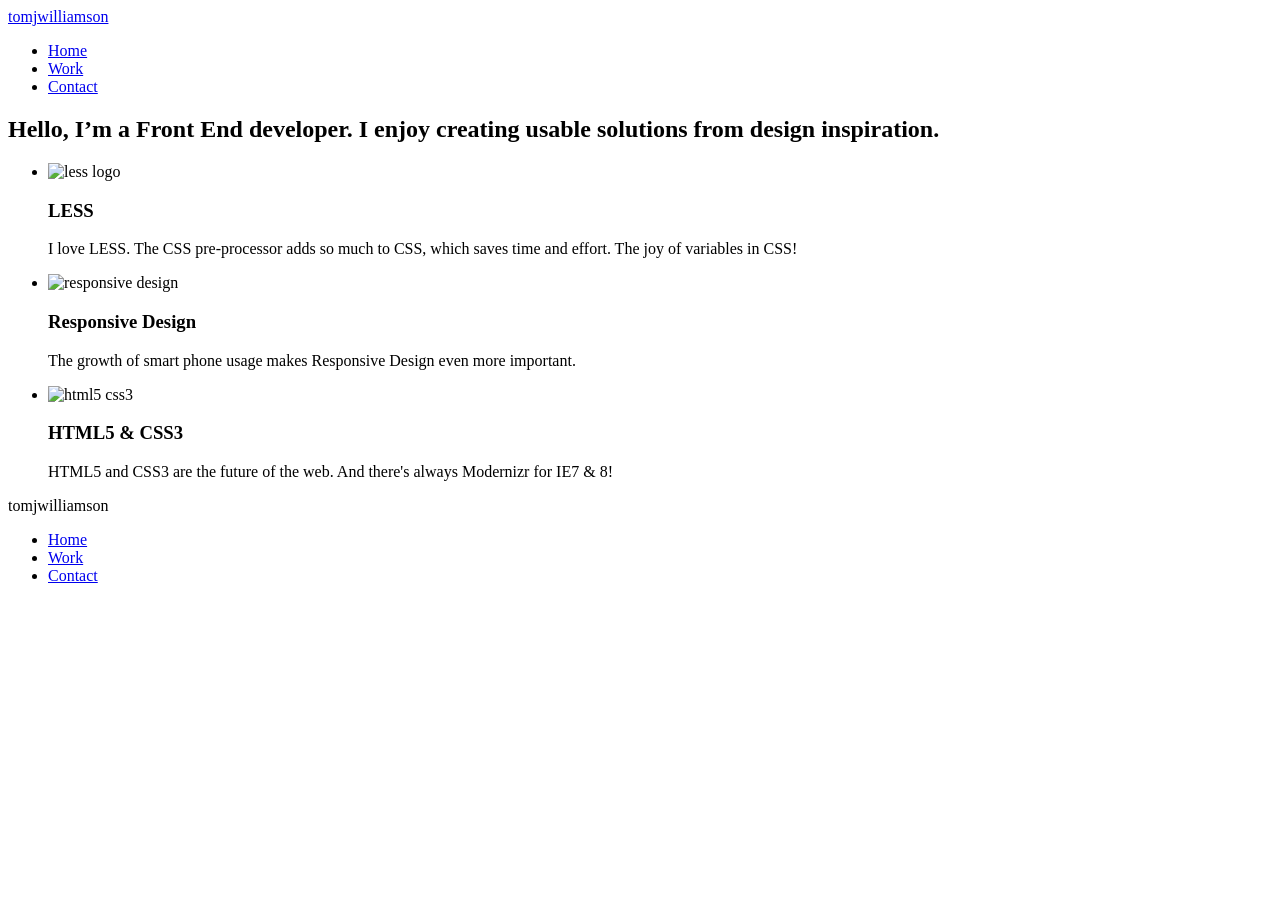
==== index.html @ fc1d7f10 "commiting index.html" ====
<!DOCTYPE HTML>
<html>
<head>
<meta charset="utf-8">
<title>tomjwilliamson - Front End Developer - Home</title>

<meta name="viewport" content="width=device-width, initial-scale=1.0">
<link href='http://fonts.googleapis.com/css?family=Source+Sans+Pro:400,700,400italic,700italic' rel='stylesheet' type='text/css'>

<link rel="stylesheet" href="css/stylesheet.less" type="text/less" />
<script type="text/javascript" src="https://ajax.googleapis.com/ajax/libs/jquery/1.7.1/jquery.min.js"></script>
<script type="text/javascript" src="lib/less-1.3.0.min.js"></script>
<script type="text/javascript" src="lib/bootstrap/js/bootstrap.min.js"></script>
<script type="text/javascript" src="lib/bootstrap/js/bootstrap-collapse.js"></script>
<script type="text/javascript" src="/lib/modernizr.custom.js"></script>

</head>

<body>

	<section class="container-fluid clear indexPageWrapper">
		<div class="row-fluid">
			<div class="span12">				
				<div class="row-fluid">
					<header class="header">				
						<div class="navbar">
							<span class="pull-left logoText"><a href="/">tomjwilliamson</a></span>
							<div class="navbar-innerEdit pull-right">
								<div class="container">
									
									 <!-- .btn-navbar is used as the toggle for collapsed navbar content -->
									<!--<a class="btn btn-navbar" data-toggle="collapse" data-target=".nav-collapse">
									<span class="icon-bar"></span>
									<span class="icon-bar"></span>
									<span class="icon-bar"></span>
									</a>
									
									<div class="nav-collapse">-->
										<ul class="navEdit">
											<li><a href="/">Home</a></li>
											<li class="active"><a href="/work.html">Work</a></li>
											<li><a href="/contact.html">Contact</a></li>
										</ul>
									<!--</div>-->
								</div>
							</div>
						</div>
					</header>
					
					<div class="hero-unit">
						<h1>Hello, I’m a Front End developer. I enjoy creating usable solutions from design inspiration.</h1>
					</div>
					
					<ul class="thumbnails">
						<li class="span4">
							<div class="thumbnail">
								<img src="images/less.png" alt="less logo" />
								<h3>LESS</h3>
								<p>I love LESS. The CSS pre-processor adds so much to CSS, which saves time and effort. The joy of variables in CSS!</p>
							</div>
						</li>
						<li class="span4">
							<div class="thumbnail">
								<img src="images/responsive-web-design.png" alt="responsive design" />
								<h3>Responsive Design</h3>
								<p>The growth of smart phone usage makes Responsive Design even more important.</p>
							</div>
						</li>
						<li class="span4">
							<div class="thumbnail">
								<img src="images/html5Css3.png" alt="html5 css3" />
								<h3>HTML5 & CSS3</h3>
								<p>HTML5 and CSS3 are the future of the web. And there's always Modernizr for IE7 & 8!</p>
							</div>
						</li>
						
					</ul>
					
					
				</div>
			</div>
		</div>
	</section>
	<footer class="clear footer">
		<div class="container-fluid">
			<div class="row-fluid">
				<div class="span3">
					<span>tomjwilliamson</span>
				</div>
				<div class="span9">
					<ul class="nav pull-right">
						<li class="active"><a href="/">Home</a></li>
						<li><a href="/work.html">Work</a></li>
						<li><a href="/contact.html">Contact</a></li>
					</ul>
				</div>
			</div>
		</div>
	</footer>



</body>
</html>
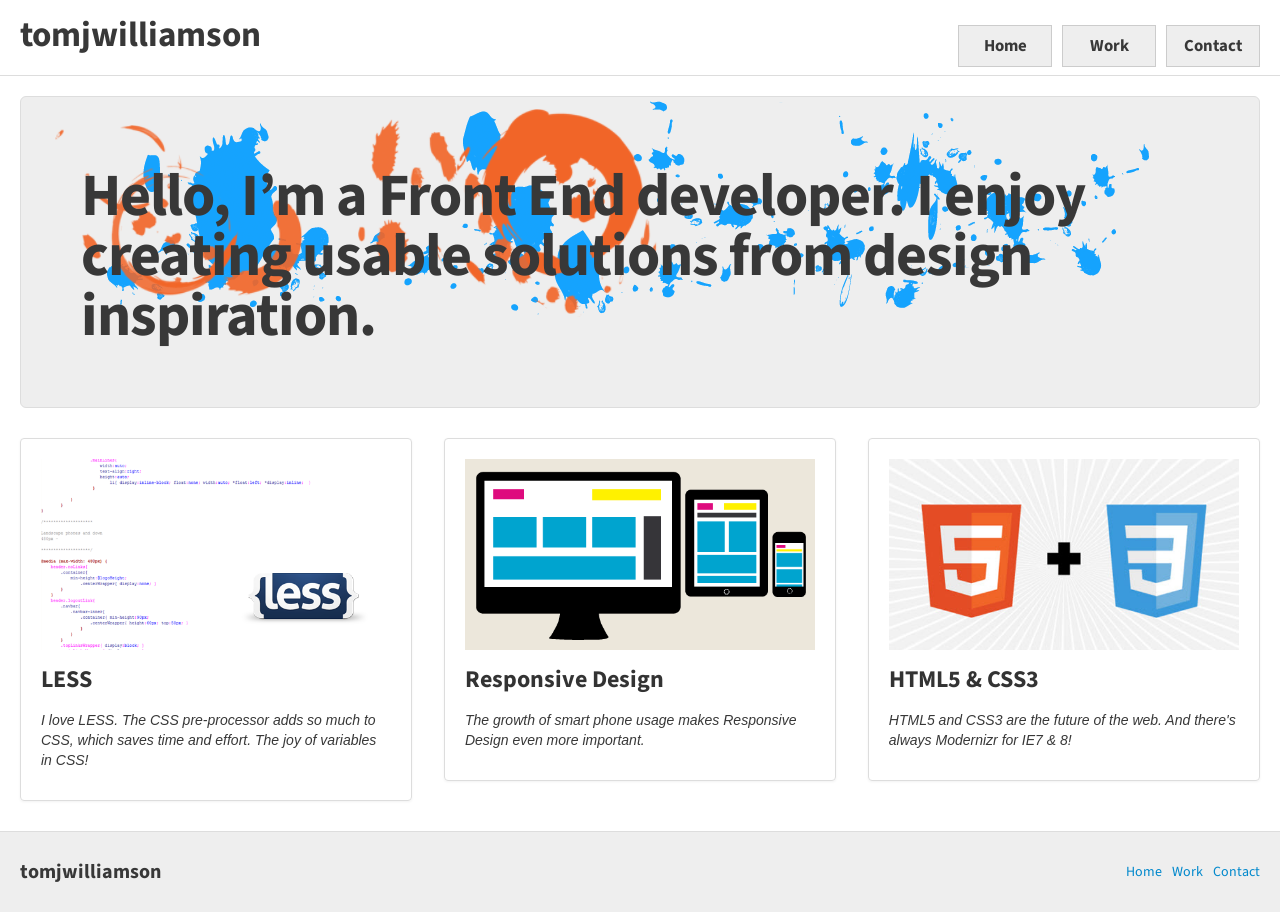
==== commit 3307f909: "updating site with content, js, examples, etc..." ====
--- a/index.html
+++ b/index.html
@@ -7,7 +7,7 @@
 <meta name="viewport" content="width=device-width, initial-scale=1.0">
 <link href='http://fonts.googleapis.com/css?family=Source+Sans+Pro:400,700,400italic,700italic' rel='stylesheet' type='text/css'>
 
-<link rel="stylesheet" href="css/stylesheet.less" type="text/less" />
+<link rel="stylesheet" href="css/stylesheet.css" type="text/css" />
 <script type="text/javascript" src="https://ajax.googleapis.com/ajax/libs/jquery/1.7.1/jquery.min.js"></script>
 <script type="text/javascript" src="lib/less-1.3.0.min.js"></script>
 <script type="text/javascript" src="lib/bootstrap/js/bootstrap.min.js"></script>
--- a/css/stylesheet.css
+++ b/css/stylesheet.css
@@ -0,0 +1,1105 @@
+article,aside,details,figcaption,figure,footer,header,hgroup,nav,section{display:block;}
+audio,canvas,video{display:inline-block;*display:inline;*zoom:1;}
+audio:not([controls]){display:none;}
+html{font-size:100%;-webkit-text-size-adjust:100%;-ms-text-size-adjust:100%;}
+a:focus{outline:thin dotted #333;outline:5px auto -webkit-focus-ring-color;outline-offset:-2px;}
+a:hover,a:active{outline:0;}
+sub,sup{position:relative;font-size:75%;line-height:0;vertical-align:baseline;}
+sup{top:-0.5em;}
+sub{bottom:-0.25em;}
+img{max-width:100%;height:auto;vertical-align:middle;border:0;-ms-interpolation-mode:bicubic;}
+#map_canvas img{max-width:none;}
+button,input,select,textarea{margin:0;font-size:100%;vertical-align:middle;}
+button,input{*overflow:visible;line-height:normal;}
+button::-moz-focus-inner,input::-moz-focus-inner{padding:0;border:0;}
+button,input[type="button"],input[type="reset"],input[type="submit"]{cursor:pointer;-webkit-appearance:button;}
+input[type="search"]{-webkit-box-sizing:content-box;-moz-box-sizing:content-box;box-sizing:content-box;-webkit-appearance:textfield;}
+input[type="search"]::-webkit-search-decoration,input[type="search"]::-webkit-search-cancel-button{-webkit-appearance:none;}
+textarea{overflow:auto;vertical-align:top;}
+.clearfix{*zoom:1;}.clearfix:before,.clearfix:after{display:table;content:"";line-height:0;}
+.clearfix:after{clear:both;}
+.hide-text{font:0/0 a;color:transparent;text-shadow:none;background-color:transparent;border:0;}
+.input-block-level{display:block;width:100%;min-height:30px;-webkit-box-sizing:border-box;-moz-box-sizing:border-box;box-sizing:border-box;}
+body{margin:0;font-family:"Helvetica Neue",Helvetica,Arial,sans-serif;font-size:14px;line-height:20px;color:#333333;background-color:#ffffff;}
+a{color:#0088cc;text-decoration:none;}
+a:hover{color:#005580;text-decoration:underline;}
+.img-rounded{-webkit-border-radius:6px;-moz-border-radius:6px;border-radius:6px;}
+.img-polaroid{padding:4px;background-color:#fff;border:1px solid #ccc;border:1px solid rgba(0, 0, 0, 0.2);-webkit-box-shadow:0 1px 3px rgba(0, 0, 0, 0.1);-moz-box-shadow:0 1px 3px rgba(0, 0, 0, 0.1);box-shadow:0 1px 3px rgba(0, 0, 0, 0.1);}
+.img-circle{-webkit-border-radius:500px;-moz-border-radius:500px;border-radius:500px;}
+.row{margin-left:-20px;*zoom:1;}.row:before,.row:after{display:table;content:"";line-height:0;}
+.row:after{clear:both;}
+.row:before,.row:after{display:table;content:"";line-height:0;}
+.row:after{clear:both;}
+[class*="span"]{float:left;margin-left:20px;}
+.container,.navbar-static-top .container,.navbar-fixed-top .container,.navbar-fixed-bottom .container{width:940px;}
+.span12{width:940px;}
+.span11{width:860px;}
+.span10{width:780px;}
+.span9{width:700px;}
+.span8{width:620px;}
+.span7{width:540px;}
+.span6{width:460px;}
+.span5{width:380px;}
+.span4{width:300px;}
+.span3{width:220px;}
+.span2{width:140px;}
+.span1{width:60px;}
+.offset12{margin-left:980px;}
+.offset11{margin-left:900px;}
+.offset10{margin-left:820px;}
+.offset9{margin-left:740px;}
+.offset8{margin-left:660px;}
+.offset7{margin-left:580px;}
+.offset6{margin-left:500px;}
+.offset5{margin-left:420px;}
+.offset4{margin-left:340px;}
+.offset3{margin-left:260px;}
+.offset2{margin-left:180px;}
+.offset1{margin-left:100px;}
+.row{margin-left:-20px;*zoom:1;}.row:before,.row:after{display:table;content:"";line-height:0;}
+.row:after{clear:both;}
+.row:before,.row:after{display:table;content:"";line-height:0;}
+.row:after{clear:both;}
+[class*="span"]{float:left;margin-left:20px;}
+.container,.navbar-static-top .container,.navbar-fixed-top .container,.navbar-fixed-bottom .container{width:940px;}
+.span12{width:940px;}
+.span11{width:860px;}
+.span10{width:780px;}
+.span9{width:700px;}
+.span8{width:620px;}
+.span7{width:540px;}
+.span6{width:460px;}
+.span5{width:380px;}
+.span4{width:300px;}
+.span3{width:220px;}
+.span2{width:140px;}
+.span1{width:60px;}
+.offset12{margin-left:980px;}
+.offset11{margin-left:900px;}
+.offset10{margin-left:820px;}
+.offset9{margin-left:740px;}
+.offset8{margin-left:660px;}
+.offset7{margin-left:580px;}
+.offset6{margin-left:500px;}
+.offset5{margin-left:420px;}
+.offset4{margin-left:340px;}
+.offset3{margin-left:260px;}
+.offset2{margin-left:180px;}
+.offset1{margin-left:100px;}
+.row-fluid{width:100%;*zoom:1;}.row-fluid:before,.row-fluid:after{display:table;content:"";line-height:0;}
+.row-fluid:after{clear:both;}
+.row-fluid:before,.row-fluid:after{display:table;content:"";line-height:0;}
+.row-fluid:after{clear:both;}
+.row-fluid [class*="span"]{display:block;width:100%;min-height:30px;-webkit-box-sizing:border-box;-moz-box-sizing:border-box;box-sizing:border-box;float:left;margin-left:2.127659574468085%;*margin-left:2.074468085106383%;}
+.row-fluid [class*="span"]:first-child{margin-left:0;}
+.row-fluid .span12{width:100%;*width:99.94680851063829%;}
+.row-fluid .span11{width:91.48936170212765%;*width:91.43617021276594%;}
+.row-fluid .span10{width:82.97872340425532%;*width:82.92553191489361%;}
+.row-fluid .span9{width:74.46808510638297%;*width:74.41489361702126%;}
+.row-fluid .span8{width:65.95744680851064%;*width:65.90425531914893%;}
+.row-fluid .span7{width:57.44680851063829%;*width:57.39361702127659%;}
+.row-fluid .span6{width:48.93617021276595%;*width:48.88297872340425%;}
+.row-fluid .span5{width:40.42553191489362%;*width:40.37234042553192%;}
+.row-fluid .span4{width:31.914893617021278%;*width:31.861702127659576%;}
+.row-fluid .span3{width:23.404255319148934%;*width:23.351063829787233%;}
+.row-fluid .span2{width:14.893617021276595%;*width:14.840425531914894%;}
+.row-fluid .span1{width:6.382978723404255%;*width:6.329787234042553%;}
+.row-fluid .offset12{margin-left:104.25531914893617%;*margin-left:104.14893617021275%;}
+.row-fluid .offset12:first-child{margin-left:102.12765957446808%;*margin-left:102.02127659574467%;}
+.row-fluid .offset11{margin-left:95.74468085106382%;*margin-left:95.6382978723404%;}
+.row-fluid .offset11:first-child{margin-left:93.61702127659574%;*margin-left:93.51063829787232%;}
+.row-fluid .offset10{margin-left:87.23404255319149%;*margin-left:87.12765957446807%;}
+.row-fluid .offset10:first-child{margin-left:85.1063829787234%;*margin-left:84.99999999999999%;}
+.row-fluid .offset9{margin-left:78.72340425531914%;*margin-left:78.61702127659572%;}
+.row-fluid .offset9:first-child{margin-left:76.59574468085106%;*margin-left:76.48936170212764%;}
+.row-fluid .offset8{margin-left:70.2127659574468%;*margin-left:70.10638297872339%;}
+.row-fluid .offset8:first-child{margin-left:68.08510638297872%;*margin-left:67.9787234042553%;}
+.row-fluid .offset7{margin-left:61.70212765957446%;*margin-left:61.59574468085106%;}
+.row-fluid .offset7:first-child{margin-left:59.574468085106375%;*margin-left:59.46808510638297%;}
+.row-fluid .offset6{margin-left:53.191489361702125%;*margin-left:53.085106382978715%;}
+.row-fluid .offset6:first-child{margin-left:51.063829787234035%;*margin-left:50.95744680851063%;}
+.row-fluid .offset5{margin-left:44.68085106382979%;*margin-left:44.57446808510638%;}
+.row-fluid .offset5:first-child{margin-left:42.5531914893617%;*margin-left:42.4468085106383%;}
+.row-fluid .offset4{margin-left:36.170212765957444%;*margin-left:36.06382978723405%;}
+.row-fluid .offset4:first-child{margin-left:34.04255319148936%;*margin-left:33.93617021276596%;}
+.row-fluid .offset3{margin-left:27.659574468085104%;*margin-left:27.5531914893617%;}
+.row-fluid .offset3:first-child{margin-left:25.53191489361702%;*margin-left:25.425531914893618%;}
+.row-fluid .offset2{margin-left:19.148936170212764%;*margin-left:19.04255319148936%;}
+.row-fluid .offset2:first-child{margin-left:17.02127659574468%;*margin-left:16.914893617021278%;}
+.row-fluid .offset1{margin-left:10.638297872340425%;*margin-left:10.53191489361702%;}
+.row-fluid .offset1:first-child{margin-left:8.51063829787234%;*margin-left:8.404255319148938%;}
+.row-fluid{width:100%;*zoom:1;}.row-fluid:before,.row-fluid:after{display:table;content:"";line-height:0;}
+.row-fluid:after{clear:both;}
+.row-fluid:before,.row-fluid:after{display:table;content:"";line-height:0;}
+.row-fluid:after{clear:both;}
+.row-fluid [class*="span"]{display:block;width:100%;min-height:30px;-webkit-box-sizing:border-box;-moz-box-sizing:border-box;box-sizing:border-box;float:left;margin-left:2.127659574468085%;*margin-left:2.074468085106383%;}
+.row-fluid [class*="span"]:first-child{margin-left:0;}
+.row-fluid .span12{width:100%;*width:99.94680851063829%;}
+.row-fluid .span11{width:91.48936170212765%;*width:91.43617021276594%;}
+.row-fluid .span10{width:82.97872340425532%;*width:82.92553191489361%;}
+.row-fluid .span9{width:74.46808510638297%;*width:74.41489361702126%;}
+.row-fluid .span8{width:65.95744680851064%;*width:65.90425531914893%;}
+.row-fluid .span7{width:57.44680851063829%;*width:57.39361702127659%;}
+.row-fluid .span6{width:48.93617021276595%;*width:48.88297872340425%;}
+.row-fluid .span5{width:40.42553191489362%;*width:40.37234042553192%;}
+.row-fluid .span4{width:31.914893617021278%;*width:31.861702127659576%;}
+.row-fluid .span3{width:23.404255319148934%;*width:23.351063829787233%;}
+.row-fluid .span2{width:14.893617021276595%;*width:14.840425531914894%;}
+.row-fluid .span1{width:6.382978723404255%;*width:6.329787234042553%;}
+.row-fluid .offset12{margin-left:104.25531914893617%;*margin-left:104.14893617021275%;}
+.row-fluid .offset12:first-child{margin-left:102.12765957446808%;*margin-left:102.02127659574467%;}
+.row-fluid .offset11{margin-left:95.74468085106382%;*margin-left:95.6382978723404%;}
+.row-fluid .offset11:first-child{margin-left:93.61702127659574%;*margin-left:93.51063829787232%;}
+.row-fluid .offset10{margin-left:87.23404255319149%;*margin-left:87.12765957446807%;}
+.row-fluid .offset10:first-child{margin-left:85.1063829787234%;*margin-left:84.99999999999999%;}
+.row-fluid .offset9{margin-left:78.72340425531914%;*margin-left:78.61702127659572%;}
+.row-fluid .offset9:first-child{margin-left:76.59574468085106%;*margin-left:76.48936170212764%;}
+.row-fluid .offset8{margin-left:70.2127659574468%;*margin-left:70.10638297872339%;}
+.row-fluid .offset8:first-child{margin-left:68.08510638297872%;*margin-left:67.9787234042553%;}
+.row-fluid .offset7{margin-left:61.70212765957446%;*margin-left:61.59574468085106%;}
+.row-fluid .offset7:first-child{margin-left:59.574468085106375%;*margin-left:59.46808510638297%;}
+.row-fluid .offset6{margin-left:53.191489361702125%;*margin-left:53.085106382978715%;}
+.row-fluid .offset6:first-child{margin-left:51.063829787234035%;*margin-left:50.95744680851063%;}
+.row-fluid .offset5{margin-left:44.68085106382979%;*margin-left:44.57446808510638%;}
+.row-fluid .offset5:first-child{margin-left:42.5531914893617%;*margin-left:42.4468085106383%;}
+.row-fluid .offset4{margin-left:36.170212765957444%;*margin-left:36.06382978723405%;}
+.row-fluid .offset4:first-child{margin-left:34.04255319148936%;*margin-left:33.93617021276596%;}
+.row-fluid .offset3{margin-left:27.659574468085104%;*margin-left:27.5531914893617%;}
+.row-fluid .offset3:first-child{margin-left:25.53191489361702%;*margin-left:25.425531914893618%;}
+.row-fluid .offset2{margin-left:19.148936170212764%;*margin-left:19.04255319148936%;}
+.row-fluid .offset2:first-child{margin-left:17.02127659574468%;*margin-left:16.914893617021278%;}
+.row-fluid .offset1{margin-left:10.638297872340425%;*margin-left:10.53191489361702%;}
+.row-fluid .offset1:first-child{margin-left:8.51063829787234%;*margin-left:8.404255319148938%;}
+[class*="span"].hide,.row-fluid [class*="span"].hide{display:none;}
+[class*="span"].pull-right,.row-fluid [class*="span"].pull-right{float:right;}
+.container{margin-right:auto;margin-left:auto;*zoom:1;}.container:before,.container:after{display:table;content:"";line-height:0;}
+.container:after{clear:both;}
+.container:before,.container:after{display:table;content:"";line-height:0;}
+.container:after{clear:both;}
+.container:before,.container:after{display:table;content:"";line-height:0;}
+.container:after{clear:both;}
+.container:before,.container:after{display:table;content:"";line-height:0;}
+.container:after{clear:both;}
+.container-fluid{padding-right:20px;padding-left:20px;*zoom:1;}.container-fluid:before,.container-fluid:after{display:table;content:"";line-height:0;}
+.container-fluid:after{clear:both;}
+.container-fluid:before,.container-fluid:after{display:table;content:"";line-height:0;}
+.container-fluid:after{clear:both;}
+p{margin:0 0 10px;}
+.lead{margin-bottom:20px;font-size:20px;font-weight:200;line-height:30px;}
+small{font-size:85%;}
+strong{font-weight:bold;}
+em{font-style:italic;}
+cite{font-style:normal;}
+.muted{color:#999999;}
+h1,h2,h3,h4,h5,h6{margin:10px 0;font-family:inherit;font-weight:bold;line-height:1;color:inherit;text-rendering:optimizelegibility;}h1 small,h2 small,h3 small,h4 small,h5 small,h6 small{font-weight:normal;line-height:1;color:#999999;}
+h1{font-size:36px;line-height:40px;}
+h2{font-size:30px;line-height:40px;}
+h3{font-size:24px;line-height:40px;}
+h4{font-size:18px;line-height:20px;}
+h5{font-size:14px;line-height:20px;}
+h6{font-size:12px;line-height:20px;}
+h1 small{font-size:24px;}
+h2 small{font-size:18px;}
+h3 small{font-size:14px;}
+h4 small{font-size:14px;}
+.page-header{padding-bottom:9px;margin:20px 0 30px;border-bottom:1px solid #eeeeee;}
+ul,ol{padding:0;margin:0 0 10px 25px;}
+ul ul,ul ol,ol ol,ol ul{margin-bottom:0;}
+li{line-height:20px;}
+ul.unstyled,ol.unstyled{margin-left:0;list-style:none;}
+dl{margin-bottom:20px;}
+dt,dd{line-height:20px;}
+dt{font-weight:bold;}
+dd{margin-left:10px;}
+.dl-horizontal dt{float:left;width:120px;clear:left;text-align:right;overflow:hidden;text-overflow:ellipsis;white-space:nowrap;}
+.dl-horizontal dd{margin-left:130px;}
+hr{margin:20px 0;border:0;border-top:1px solid #eeeeee;border-bottom:1px solid #ffffff;}
+abbr[title]{cursor:help;border-bottom:1px dotted #999999;}
+abbr.initialism{font-size:90%;text-transform:uppercase;}
+blockquote{padding:0 0 0 15px;margin:0 0 20px;border-left:5px solid #eeeeee;}blockquote p{margin-bottom:0;font-size:16px;font-weight:300;line-height:25px;}
+blockquote small{display:block;line-height:20px;color:#999999;}blockquote small:before{content:'\2014 \00A0';}
+blockquote.pull-right{float:right;padding-right:15px;padding-left:0;border-right:5px solid #eeeeee;border-left:0;}blockquote.pull-right p,blockquote.pull-right small{text-align:right;}
+blockquote.pull-right small:before{content:'';}
+blockquote.pull-right small:after{content:'\00A0 \2014';}
+q:before,q:after,blockquote:before,blockquote:after{content:"";}
+address{display:block;margin-bottom:20px;font-style:normal;line-height:20px;}
+code,pre{padding:0 3px 2px;font-family:Monaco,Menlo,Consolas,"Courier New",monospace;font-size:12px;color:#333333;-webkit-border-radius:3px;-moz-border-radius:3px;border-radius:3px;}
+code{padding:2px 4px;color:#d14;background-color:#f7f7f9;border:1px solid #e1e1e8;}
+pre{display:block;padding:9.5px;margin:0 0 10px;font-size:13px;line-height:20px;word-break:break-all;word-wrap:break-word;white-space:pre;white-space:pre-wrap;background-color:#f5f5f5;border:1px solid #ccc;border:1px solid rgba(0, 0, 0, 0.15);-webkit-border-radius:4px;-moz-border-radius:4px;border-radius:4px;}pre.prettyprint{margin-bottom:20px;}
+pre code{padding:0;color:inherit;background-color:transparent;border:0;}
+.pre-scrollable{max-height:340px;overflow-y:scroll;}
+form{margin:0 0 20px;}
+fieldset{padding:0;margin:0;border:0;}
+legend{display:block;width:100%;padding:0;margin-bottom:20px;font-size:21px;line-height:40px;color:#333333;border:0;border-bottom:1px solid #e5e5e5;}legend small{font-size:15px;color:#999999;}
+label,input,button,select,textarea{font-size:14px;font-weight:normal;line-height:20px;}
+input,button,select,textarea{font-family:"Helvetica Neue",Helvetica,Arial,sans-serif;}
+label{display:block;margin-bottom:5px;}
+select,textarea,input[type="text"],input[type="password"],input[type="datetime"],input[type="datetime-local"],input[type="date"],input[type="month"],input[type="time"],input[type="week"],input[type="number"],input[type="email"],input[type="url"],input[type="search"],input[type="tel"],input[type="color"],.uneditable-input{display:inline-block;height:20px;padding:4px 6px;margin-bottom:9px;font-size:14px;line-height:20px;color:#555555;-webkit-border-radius:3px;-moz-border-radius:3px;border-radius:3px;}
+input,textarea{width:210px;}
+textarea{height:auto;}
+textarea,input[type="text"],input[type="password"],input[type="datetime"],input[type="datetime-local"],input[type="date"],input[type="month"],input[type="time"],input[type="week"],input[type="number"],input[type="email"],input[type="url"],input[type="search"],input[type="tel"],input[type="color"],.uneditable-input{background-color:#ffffff;border:1px solid #cccccc;-webkit-box-shadow:inset 0 1px 1px rgba(0, 0, 0, 0.075);-moz-box-shadow:inset 0 1px 1px rgba(0, 0, 0, 0.075);box-shadow:inset 0 1px 1px rgba(0, 0, 0, 0.075);-webkit-transition:border linear .2s, box-shadow linear .2s;-moz-transition:border linear .2s, box-shadow linear .2s;-o-transition:border linear .2s, box-shadow linear .2s;transition:border linear .2s, box-shadow linear .2s;}textarea:focus,input[type="text"]:focus,input[type="password"]:focus,input[type="datetime"]:focus,input[type="datetime-local"]:focus,input[type="date"]:focus,input[type="month"]:focus,input[type="time"]:focus,input[type="week"]:focus,input[type="number"]:focus,input[type="email"]:focus,input[type="url"]:focus,input[type="search"]:focus,input[type="tel"]:focus,input[type="color"]:focus,.uneditable-input:focus{border-color:rgba(82, 168, 236, 0.8);outline:0;outline:thin dotted \9;-webkit-box-shadow:inset 0 1px 1px rgba(0,0,0,.075), 0 0 8px rgba(82,168,236,.6);-moz-box-shadow:inset 0 1px 1px rgba(0,0,0,.075), 0 0 8px rgba(82,168,236,.6);box-shadow:inset 0 1px 1px rgba(0,0,0,.075), 0 0 8px rgba(82,168,236,.6);}
+input[type="radio"],input[type="checkbox"]{margin:4px 0 0;*margin-top:0;margin-top:1px \9;line-height:normal;cursor:pointer;}
+input[type="file"],input[type="image"],input[type="submit"],input[type="reset"],input[type="button"],input[type="radio"],input[type="checkbox"]{width:auto;}
+select,input[type="file"]{height:30px;*margin-top:4px;line-height:30px;}
+select{width:220px;border:1px solid #bbb;background-color:#ffffff;}
+select[multiple],select[size]{height:auto;}
+select:focus,input[type="file"]:focus,input[type="radio"]:focus,input[type="checkbox"]:focus{outline:thin dotted #333;outline:5px auto -webkit-focus-ring-color;outline-offset:-2px;}
+.uneditable-input,.uneditable-textarea{color:#999999;background-color:#fcfcfc;border-color:#cccccc;-webkit-box-shadow:inset 0 1px 2px rgba(0, 0, 0, 0.025);-moz-box-shadow:inset 0 1px 2px rgba(0, 0, 0, 0.025);box-shadow:inset 0 1px 2px rgba(0, 0, 0, 0.025);cursor:not-allowed;}
+.uneditable-input{overflow:hidden;white-space:nowrap;}
+.uneditable-textarea{width:auto;height:auto;}
+input:-moz-placeholder,textarea:-moz-placeholder{color:#999999;}
+input:-ms-input-placeholder,textarea:-ms-input-placeholder{color:#999999;}
+input::-webkit-input-placeholder,textarea::-webkit-input-placeholder{color:#999999;}
+input:-moz-placeholder,textarea:-moz-placeholder{color:#999999;}
+input:-ms-input-placeholder,textarea:-ms-input-placeholder{color:#999999;}
+input::-webkit-input-placeholder,textarea::-webkit-input-placeholder{color:#999999;}
+.radio,.checkbox{min-height:18px;padding-left:18px;}
+.radio input[type="radio"],.checkbox input[type="checkbox"]{float:left;margin-left:-18px;}
+.controls>.radio:first-child,.controls>.checkbox:first-child{padding-top:5px;}
+.radio.inline,.checkbox.inline{display:inline-block;padding-top:5px;margin-bottom:0;vertical-align:middle;}
+.radio.inline+.radio.inline,.checkbox.inline+.checkbox.inline{margin-left:10px;}
+.input-mini{width:60px;}
+.input-small{width:90px;}
+.input-medium{width:150px;}
+.input-large{width:210px;}
+.input-xlarge{width:270px;}
+.input-xxlarge{width:530px;}
+input[class*="span"],select[class*="span"],textarea[class*="span"],.uneditable-input[class*="span"],.row-fluid input[class*="span"],.row-fluid select[class*="span"],.row-fluid textarea[class*="span"],.row-fluid .uneditable-input[class*="span"]{float:none;margin-left:0;}
+.input-append input[class*="span"],.input-append .uneditable-input[class*="span"],.input-prepend input[class*="span"],.input-prepend .uneditable-input[class*="span"],.row-fluid input[class*="span"],.row-fluid select[class*="span"],.row-fluid textarea[class*="span"],.row-fluid .uneditable-input[class*="span"],.row-fluid .input-prepend [class*="span"],.row-fluid .input-append [class*="span"]{display:inline-block;}
+input,textarea,.uneditable-input{margin-left:0;}
+.controls-row [class*="span"]+[class*="span"]{margin-left:20px;}
+input.span12, textarea.span12, .uneditable-input.span12{width:926px;}
+input.span11, textarea.span11, .uneditable-input.span11{width:846px;}
+input.span10, textarea.span10, .uneditable-input.span10{width:766px;}
+input.span9, textarea.span9, .uneditable-input.span9{width:686px;}
+input.span8, textarea.span8, .uneditable-input.span8{width:606px;}
+input.span7, textarea.span7, .uneditable-input.span7{width:526px;}
+input.span6, textarea.span6, .uneditable-input.span6{width:446px;}
+input.span5, textarea.span5, .uneditable-input.span5{width:366px;}
+input.span4, textarea.span4, .uneditable-input.span4{width:286px;}
+input.span3, textarea.span3, .uneditable-input.span3{width:206px;}
+input.span2, textarea.span2, .uneditable-input.span2{width:126px;}
+input.span1, textarea.span1, .uneditable-input.span1{width:46px;}
+input,textarea,.uneditable-input{margin-left:0;}
+.controls-row [class*="span"]+[class*="span"]{margin-left:20px;}
+input.span12, textarea.span12, .uneditable-input.span12{width:926px;}
+input.span11, textarea.span11, .uneditable-input.span11{width:846px;}
+input.span10, textarea.span10, .uneditable-input.span10{width:766px;}
+input.span9, textarea.span9, .uneditable-input.span9{width:686px;}
+input.span8, textarea.span8, .uneditable-input.span8{width:606px;}
+input.span7, textarea.span7, .uneditable-input.span7{width:526px;}
+input.span6, textarea.span6, .uneditable-input.span6{width:446px;}
+input.span5, textarea.span5, .uneditable-input.span5{width:366px;}
+input.span4, textarea.span4, .uneditable-input.span4{width:286px;}
+input.span3, textarea.span3, .uneditable-input.span3{width:206px;}
+input.span2, textarea.span2, .uneditable-input.span2{width:126px;}
+input.span1, textarea.span1, .uneditable-input.span1{width:46px;}
+.controls-row{*zoom:1;}.controls-row:before,.controls-row:after{display:table;content:"";line-height:0;}
+.controls-row:after{clear:both;}
+.controls-row:before,.controls-row:after{display:table;content:"";line-height:0;}
+.controls-row:after{clear:both;}
+.controls-row [class*="span"]{float:left;}
+input[disabled],select[disabled],textarea[disabled],input[readonly],select[readonly],textarea[readonly]{cursor:not-allowed;background-color:#eeeeee;}
+input[type="radio"][disabled],input[type="checkbox"][disabled],input[type="radio"][readonly],input[type="checkbox"][readonly]{background-color:transparent;}
+.control-group.warning>label,.control-group.warning .help-block,.control-group.warning .help-inline{color:#c09853;}
+.control-group.warning .checkbox,.control-group.warning .radio,.control-group.warning input,.control-group.warning select,.control-group.warning textarea{color:#c09853;border-color:#c09853;-webkit-box-shadow:inset 0 1px 1px rgba(0, 0, 0, 0.075);-moz-box-shadow:inset 0 1px 1px rgba(0, 0, 0, 0.075);box-shadow:inset 0 1px 1px rgba(0, 0, 0, 0.075);}.control-group.warning .checkbox:focus,.control-group.warning .radio:focus,.control-group.warning input:focus,.control-group.warning select:focus,.control-group.warning textarea:focus{border-color:#a47e3c;-webkit-box-shadow:inset 0 1px 1px rgba(0, 0, 0, 0.075),0 0 6px #dbc59e;-moz-box-shadow:inset 0 1px 1px rgba(0, 0, 0, 0.075),0 0 6px #dbc59e;box-shadow:inset 0 1px 1px rgba(0, 0, 0, 0.075),0 0 6px #dbc59e;}
+.control-group.warning .input-prepend .add-on,.control-group.warning .input-append .add-on{color:#c09853;background-color:#fcf8e3;border-color:#c09853;}
+.control-group.warning>label,.control-group.warning .help-block,.control-group.warning .help-inline{color:#c09853;}
+.control-group.warning .checkbox,.control-group.warning .radio,.control-group.warning input,.control-group.warning select,.control-group.warning textarea{color:#c09853;border-color:#c09853;-webkit-box-shadow:inset 0 1px 1px rgba(0, 0, 0, 0.075);-moz-box-shadow:inset 0 1px 1px rgba(0, 0, 0, 0.075);box-shadow:inset 0 1px 1px rgba(0, 0, 0, 0.075);}.control-group.warning .checkbox:focus,.control-group.warning .radio:focus,.control-group.warning input:focus,.control-group.warning select:focus,.control-group.warning textarea:focus{border-color:#a47e3c;-webkit-box-shadow:inset 0 1px 1px rgba(0, 0, 0, 0.075),0 0 6px #dbc59e;-moz-box-shadow:inset 0 1px 1px rgba(0, 0, 0, 0.075),0 0 6px #dbc59e;box-shadow:inset 0 1px 1px rgba(0, 0, 0, 0.075),0 0 6px #dbc59e;}
+.control-group.warning .input-prepend .add-on,.control-group.warning .input-append .add-on{color:#c09853;background-color:#fcf8e3;border-color:#c09853;}
+.control-group.error>label,.control-group.error .help-block,.control-group.error .help-inline{color:#b94a48;}
+.control-group.error .checkbox,.control-group.error .radio,.control-group.error input,.control-group.error select,.control-group.error textarea{color:#b94a48;border-color:#b94a48;-webkit-box-shadow:inset 0 1px 1px rgba(0, 0, 0, 0.075);-moz-box-shadow:inset 0 1px 1px rgba(0, 0, 0, 0.075);box-shadow:inset 0 1px 1px rgba(0, 0, 0, 0.075);}.control-group.error .checkbox:focus,.control-group.error .radio:focus,.control-group.error input:focus,.control-group.error select:focus,.control-group.error textarea:focus{border-color:#953b39;-webkit-box-shadow:inset 0 1px 1px rgba(0, 0, 0, 0.075),0 0 6px #d59392;-moz-box-shadow:inset 0 1px 1px rgba(0, 0, 0, 0.075),0 0 6px #d59392;box-shadow:inset 0 1px 1px rgba(0, 0, 0, 0.075),0 0 6px #d59392;}
+.control-group.error .input-prepend .add-on,.control-group.error .input-append .add-on{color:#b94a48;background-color:#f2dede;border-color:#b94a48;}
+.control-group.error>label,.control-group.error .help-block,.control-group.error .help-inline{color:#b94a48;}
+.control-group.error .checkbox,.control-group.error .radio,.control-group.error input,.control-group.error select,.control-group.error textarea{color:#b94a48;border-color:#b94a48;-webkit-box-shadow:inset 0 1px 1px rgba(0, 0, 0, 0.075);-moz-box-shadow:inset 0 1px 1px rgba(0, 0, 0, 0.075);box-shadow:inset 0 1px 1px rgba(0, 0, 0, 0.075);}.control-group.error .checkbox:focus,.control-group.error .radio:focus,.control-group.error input:focus,.control-group.error select:focus,.control-group.error textarea:focus{border-color:#953b39;-webkit-box-shadow:inset 0 1px 1px rgba(0, 0, 0, 0.075),0 0 6px #d59392;-moz-box-shadow:inset 0 1px 1px rgba(0, 0, 0, 0.075),0 0 6px #d59392;box-shadow:inset 0 1px 1px rgba(0, 0, 0, 0.075),0 0 6px #d59392;}
+.control-group.error .input-prepend .add-on,.control-group.error .input-append .add-on{color:#b94a48;background-color:#f2dede;border-color:#b94a48;}
+.control-group.success>label,.control-group.success .help-block,.control-group.success .help-inline{color:#468847;}
+.control-group.success .checkbox,.control-group.success .radio,.control-group.success input,.control-group.success select,.control-group.success textarea{color:#468847;border-color:#468847;-webkit-box-shadow:inset 0 1px 1px rgba(0, 0, 0, 0.075);-moz-box-shadow:inset 0 1px 1px rgba(0, 0, 0, 0.075);box-shadow:inset 0 1px 1px rgba(0, 0, 0, 0.075);}.control-group.success .checkbox:focus,.control-group.success .radio:focus,.control-group.success input:focus,.control-group.success select:focus,.control-group.success textarea:focus{border-color:#356635;-webkit-box-shadow:inset 0 1px 1px rgba(0, 0, 0, 0.075),0 0 6px #7aba7b;-moz-box-shadow:inset 0 1px 1px rgba(0, 0, 0, 0.075),0 0 6px #7aba7b;box-shadow:inset 0 1px 1px rgba(0, 0, 0, 0.075),0 0 6px #7aba7b;}
+.control-group.success .input-prepend .add-on,.control-group.success .input-append .add-on{color:#468847;background-color:#dff0d8;border-color:#468847;}
+.control-group.success>label,.control-group.success .help-block,.control-group.success .help-inline{color:#468847;}
+.control-group.success .checkbox,.control-group.success .radio,.control-group.success input,.control-group.success select,.control-group.success textarea{color:#468847;border-color:#468847;-webkit-box-shadow:inset 0 1px 1px rgba(0, 0, 0, 0.075);-moz-box-shadow:inset 0 1px 1px rgba(0, 0, 0, 0.075);box-shadow:inset 0 1px 1px rgba(0, 0, 0, 0.075);}.control-group.success .checkbox:focus,.control-group.success .radio:focus,.control-group.success input:focus,.control-group.success select:focus,.control-group.success textarea:focus{border-color:#356635;-webkit-box-shadow:inset 0 1px 1px rgba(0, 0, 0, 0.075),0 0 6px #7aba7b;-moz-box-shadow:inset 0 1px 1px rgba(0, 0, 0, 0.075),0 0 6px #7aba7b;box-shadow:inset 0 1px 1px rgba(0, 0, 0, 0.075),0 0 6px #7aba7b;}
+.control-group.success .input-prepend .add-on,.control-group.success .input-append .add-on{color:#468847;background-color:#dff0d8;border-color:#468847;}
+input:focus:required:invalid,textarea:focus:required:invalid,select:focus:required:invalid{color:#b94a48;border-color:#ee5f5b;}input:focus:required:invalid:focus,textarea:focus:required:invalid:focus,select:focus:required:invalid:focus{border-color:#e9322d;-webkit-box-shadow:0 0 6px #f8b9b7;-moz-box-shadow:0 0 6px #f8b9b7;box-shadow:0 0 6px #f8b9b7;}
+.form-actions{padding:19px 20px 20px;margin-top:20px;margin-bottom:20px;background-color:#f5f5f5;border-top:1px solid #e5e5e5;*zoom:1;}.form-actions:before,.form-actions:after{display:table;content:"";line-height:0;}
+.form-actions:after{clear:both;}
+.form-actions:before,.form-actions:after{display:table;content:"";line-height:0;}
+.form-actions:after{clear:both;}
+.help-block,.help-inline{color:#595959;}
+.help-block{display:block;margin-bottom:10px;}
+.help-inline{display:inline-block;*display:inline;*zoom:1;vertical-align:middle;padding-left:5px;}
+.input-append,.input-prepend{margin-bottom:5px;font-size:0;white-space:nowrap;}.input-append input,.input-prepend input,.input-append select,.input-prepend select,.input-append .uneditable-input,.input-prepend .uneditable-input{position:relative;margin-bottom:0;*margin-left:0;font-size:14px;vertical-align:top;-webkit-border-radius:0 3px 3px 0;-moz-border-radius:0 3px 3px 0;border-radius:0 3px 3px 0;}.input-append input:focus,.input-prepend input:focus,.input-append select:focus,.input-prepend select:focus,.input-append .uneditable-input:focus,.input-prepend .uneditable-input:focus{z-index:2;}
+.input-append .add-on,.input-prepend .add-on{display:inline-block;width:auto;height:20px;min-width:16px;padding:4px 5px;font-size:14px;font-weight:normal;line-height:20px;text-align:center;text-shadow:0 1px 0 #ffffff;background-color:#eeeeee;border:1px solid #ccc;}
+.input-append .add-on,.input-prepend .add-on,.input-append .btn,.input-prepend .btn{margin-left:-1px;vertical-align:top;-webkit-border-radius:0;-moz-border-radius:0;border-radius:0;}
+.input-append .active,.input-prepend .active{background-color:#a9dba9;border-color:#46a546;}
+.input-prepend .add-on,.input-prepend .btn{margin-right:-1px;}
+.input-prepend .add-on:first-child,.input-prepend .btn:first-child{-webkit-border-radius:3px 0 0 3px;-moz-border-radius:3px 0 0 3px;border-radius:3px 0 0 3px;}
+.input-append input,.input-append select,.input-append .uneditable-input{-webkit-border-radius:3px 0 0 3px;-moz-border-radius:3px 0 0 3px;border-radius:3px 0 0 3px;}
+.input-append .add-on:last-child,.input-append .btn:last-child{-webkit-border-radius:0 3px 3px 0;-moz-border-radius:0 3px 3px 0;border-radius:0 3px 3px 0;}
+.input-prepend.input-append input,.input-prepend.input-append select,.input-prepend.input-append .uneditable-input{-webkit-border-radius:0;-moz-border-radius:0;border-radius:0;}
+.input-prepend.input-append .add-on:first-child,.input-prepend.input-append .btn:first-child{margin-right:-1px;-webkit-border-radius:3px 0 0 3px;-moz-border-radius:3px 0 0 3px;border-radius:3px 0 0 3px;}
+.input-prepend.input-append .add-on:last-child,.input-prepend.input-append .btn:last-child{margin-left:-1px;-webkit-border-radius:0 3px 3px 0;-moz-border-radius:0 3px 3px 0;border-radius:0 3px 3px 0;}
+input.search-query{padding-right:14px;padding-right:4px \9;padding-left:14px;padding-left:4px \9;margin-bottom:0;-webkit-border-radius:15px;-moz-border-radius:15px;border-radius:15px;}
+.form-search .input-append .search-query,.form-search .input-prepend .search-query{-webkit-border-radius:0;-moz-border-radius:0;border-radius:0;}
+.form-search .input-append .search-query{-webkit-border-radius:14px 0 0 14px;-moz-border-radius:14px 0 0 14px;border-radius:14px 0 0 14px;}
+.form-search .input-append .btn{-webkit-border-radius:0 14px 14px 0;-moz-border-radius:0 14px 14px 0;border-radius:0 14px 14px 0;}
+.form-search .input-prepend .search-query{-webkit-border-radius:0 14px 14px 0;-moz-border-radius:0 14px 14px 0;border-radius:0 14px 14px 0;}
+.form-search .input-prepend .btn{-webkit-border-radius:14px 0 0 14px;-moz-border-radius:14px 0 0 14px;border-radius:14px 0 0 14px;}
+.form-search input,.form-inline input,.form-horizontal input,.form-search textarea,.form-inline textarea,.form-horizontal textarea,.form-search select,.form-inline select,.form-horizontal select,.form-search .help-inline,.form-inline .help-inline,.form-horizontal .help-inline,.form-search .uneditable-input,.form-inline .uneditable-input,.form-horizontal .uneditable-input,.form-search .input-prepend,.form-inline .input-prepend,.form-horizontal .input-prepend,.form-search .input-append,.form-inline .input-append,.form-horizontal .input-append{display:inline-block;*display:inline;*zoom:1;margin-bottom:0;vertical-align:middle;}
+.form-search .hide,.form-inline .hide,.form-horizontal .hide{display:none;}
+.form-search label,.form-inline label,.form-search .btn-group,.form-inline .btn-group{display:inline-block;}
+.form-search .input-append,.form-inline .input-append,.form-search .input-prepend,.form-inline .input-prepend{margin-bottom:0;}
+.form-search .radio,.form-search .checkbox,.form-inline .radio,.form-inline .checkbox{padding-left:0;margin-bottom:0;vertical-align:middle;}
+.form-search .radio input[type="radio"],.form-search .checkbox input[type="checkbox"],.form-inline .radio input[type="radio"],.form-inline .checkbox input[type="checkbox"]{float:left;margin-right:3px;margin-left:0;}
+.control-group{margin-bottom:10px;}
+legend+.control-group{margin-top:20px;-webkit-margin-top-collapse:separate;}
+.form-horizontal .control-group{margin-bottom:20px;*zoom:1;}.form-horizontal .control-group:before,.form-horizontal .control-group:after{display:table;content:"";line-height:0;}
+.form-horizontal .control-group:after{clear:both;}
+.form-horizontal .control-group:before,.form-horizontal .control-group:after{display:table;content:"";line-height:0;}
+.form-horizontal .control-group:after{clear:both;}
+.form-horizontal .control-label{float:left;width:140px;padding-top:5px;text-align:right;}
+.form-horizontal .controls{*display:inline-block;*padding-left:20px;margin-left:160px;*margin-left:0;}.form-horizontal .controls:first-child{*padding-left:160px;}
+.form-horizontal .help-block{margin-top:10px;margin-bottom:0;}
+.form-horizontal .form-actions{padding-left:160px;}
+table{max-width:100%;background-color:transparent;border-collapse:collapse;border-spacing:0;}
+.table{width:100%;margin-bottom:20px;}.table th,.table td{padding:8px;line-height:20px;text-align:left;vertical-align:top;border-top:1px solid #dddddd;}
+.table th{font-weight:bold;}
+.table thead th{vertical-align:bottom;}
+.table caption+thead tr:first-child th,.table caption+thead tr:first-child td,.table colgroup+thead tr:first-child th,.table colgroup+thead tr:first-child td,.table thead:first-child tr:first-child th,.table thead:first-child tr:first-child td{border-top:0;}
+.table tbody+tbody{border-top:2px solid #dddddd;}
+.table-condensed th,.table-condensed td{padding:4px 5px;}
+.table-bordered{border:1px solid #dddddd;border-collapse:separate;*border-collapse:collapse;border-left:0;-webkit-border-radius:4px;-moz-border-radius:4px;border-radius:4px;}.table-bordered th,.table-bordered td{border-left:1px solid #dddddd;}
+.table-bordered caption+thead tr:first-child th,.table-bordered caption+tbody tr:first-child th,.table-bordered caption+tbody tr:first-child td,.table-bordered colgroup+thead tr:first-child th,.table-bordered colgroup+tbody tr:first-child th,.table-bordered colgroup+tbody tr:first-child td,.table-bordered thead:first-child tr:first-child th,.table-bordered tbody:first-child tr:first-child th,.table-bordered tbody:first-child tr:first-child td{border-top:0;}
+.table-bordered thead:first-child tr:first-child th:first-child,.table-bordered tbody:first-child tr:first-child td:first-child{-webkit-border-top-left-radius:4px;border-top-left-radius:4px;-moz-border-radius-topleft:4px;}
+.table-bordered thead:first-child tr:first-child th:last-child,.table-bordered tbody:first-child tr:first-child td:last-child{-webkit-border-top-right-radius:4px;border-top-right-radius:4px;-moz-border-radius-topright:4px;}
+.table-bordered thead:last-child tr:last-child th:first-child,.table-bordered tbody:last-child tr:last-child td:first-child,.table-bordered tfoot:last-child tr:last-child td:first-child{-webkit-border-radius:0 0 0 4px;-moz-border-radius:0 0 0 4px;border-radius:0 0 0 4px;-webkit-border-bottom-left-radius:4px;border-bottom-left-radius:4px;-moz-border-radius-bottomleft:4px;}
+.table-bordered thead:last-child tr:last-child th:last-child,.table-bordered tbody:last-child tr:last-child td:last-child,.table-bordered tfoot:last-child tr:last-child td:last-child{-webkit-border-bottom-right-radius:4px;border-bottom-right-radius:4px;-moz-border-radius-bottomright:4px;}
+.table-bordered caption+thead tr:first-child th:first-child,.table-bordered caption+tbody tr:first-child td:first-child,.table-bordered colgroup+thead tr:first-child th:first-child,.table-bordered colgroup+tbody tr:first-child td:first-child{-webkit-border-top-left-radius:4px;border-top-left-radius:4px;-moz-border-radius-topleft:4px;}
+.table-bordered caption+thead tr:first-child th:last-child,.table-bordered caption+tbody tr:first-child td:last-child,.table-bordered colgroup+thead tr:first-child th:last-child,.table-bordered colgroup+tbody tr:first-child td:last-child{-webkit-border-top-right-radius:4px;border-top-right-radius:4px;-moz-border-right-topleft:4px;}
+.table-striped tbody tr:nth-child(odd) td,.table-striped tbody tr:nth-child(odd) th{background-color:#f9f9f9;}
+.table-hover tbody tr:hover td,.table-hover tbody tr:hover th{background-color:#f5f5f5;}
+table [class*=span],.row-fluid table [class*=span]{display:table-cell;float:none;margin-left:0;}
+table .span1{float:none;width:44px;margin-left:0;}
+table .span2{float:none;width:124px;margin-left:0;}
+table .span3{float:none;width:204px;margin-left:0;}
+table .span4{float:none;width:284px;margin-left:0;}
+table .span5{float:none;width:364px;margin-left:0;}
+table .span6{float:none;width:444px;margin-left:0;}
+table .span7{float:none;width:524px;margin-left:0;}
+table .span8{float:none;width:604px;margin-left:0;}
+table .span9{float:none;width:684px;margin-left:0;}
+table .span10{float:none;width:764px;margin-left:0;}
+table .span11{float:none;width:844px;margin-left:0;}
+table .span12{float:none;width:924px;margin-left:0;}
+table .span13{float:none;width:1004px;margin-left:0;}
+table .span14{float:none;width:1084px;margin-left:0;}
+table .span15{float:none;width:1164px;margin-left:0;}
+table .span16{float:none;width:1244px;margin-left:0;}
+table .span17{float:none;width:1324px;margin-left:0;}
+table .span18{float:none;width:1404px;margin-left:0;}
+table .span19{float:none;width:1484px;margin-left:0;}
+table .span20{float:none;width:1564px;margin-left:0;}
+table .span21{float:none;width:1644px;margin-left:0;}
+table .span22{float:none;width:1724px;margin-left:0;}
+table .span23{float:none;width:1804px;margin-left:0;}
+table .span24{float:none;width:1884px;margin-left:0;}
+.table tbody tr.success td{background-color:#dff0d8;}
+.table tbody tr.error td{background-color:#f2dede;}
+.table tbody tr.info td{background-color:#d9edf7;}
+@font-face{font-family:'FontAwesome';src:url('../../font/fontawesome-webfont.eot');src:url('../../font/fontawesome-webfont.eot?#iefix') format('embedded-opentype'),url('../../font/fontawesome-webfont.woff') format('woff'),url('../../font/fontawesome-webfont.ttf') format('truetype'),url('../../font/fontawesome-webfont.svg#FontAwesome') format('svg');font-weight:normal;font-style:normal;}[class^="icon-"]:before,[class*=" icon-"]:before{font-family:FontAwesome;font-weight:normal;font-style:normal;display:inline-block;text-decoration:inherit;}
+a [class^="icon-"],a [class*=" icon-"]{display:inline-block;text-decoration:inherit;}
+.icon-large:before{vertical-align:middle;font-size:1.3333333333333333em;}
+.btn [class^="icon-"],.nav-tabs [class^="icon-"],.btn [class*=" icon-"],.nav-tabs [class*=" icon-"]{line-height:.9em;}
+li [class^="icon-"],li [class*=" icon-"]{display:inline-block;width:1.25em;text-align:center;}
+li .icon-large:before,li .icon-large:before{width:1.875em;}
+ul.icons{list-style-type:none;margin-left:2em;text-indent:-0.8em;}ul.icons li [class^="icon-"],ul.icons li [class*=" icon-"]{width:.8em;}
+ul.icons li .icon-large:before,ul.icons li .icon-large:before{vertical-align:initial;}
+.icon-glass:before{content:"\f000";}
+.icon-music:before{content:"\f001";}
+.icon-search:before{content:"\f002";}
+.icon-envelope:before{content:"\f003";}
+.icon-heart:before{content:"\f004";}
+.icon-star:before{content:"\f005";}
+.icon-star-empty:before{content:"\f006";}
+.icon-user:before{content:"\f007";}
+.icon-film:before{content:"\f008";}
+.icon-th-large:before{content:"\f009";}
+.icon-th:before{content:"\f00a";}
+.icon-th-list:before{content:"\f00b";}
+.icon-ok:before{content:"\f00c";}
+.icon-remove:before{content:"\f00d";}
+.icon-zoom-in:before{content:"\f00e";}
+.icon-zoom-out:before{content:"\f010";}
+.icon-off:before{content:"\f011";}
+.icon-signal:before{content:"\f012";}
+.icon-cog:before{content:"\f013";}
+.icon-trash:before{content:"\f014";}
+.icon-home:before{content:"\f015";}
+.icon-file:before{content:"\f016";}
+.icon-time:before{content:"\f017";}
+.icon-road:before{content:"\f018";}
+.icon-download-alt:before{content:"\f019";}
+.icon-download:before{content:"\f01a";}
+.icon-upload:before{content:"\f01b";}
+.icon-inbox:before{content:"\f01c";}
+.icon-play-circle:before{content:"\f01d";}
+.icon-repeat:before{content:"\f01e";}
+.icon-refresh:before{content:"\f021";}
+.icon-list-alt:before{content:"\f022";}
+.icon-lock:before{content:"\f023";}
+.icon-flag:before{content:"\f024";}
+.icon-headphones:before{content:"\f025";}
+.icon-volume-off:before{content:"\f026";}
+.icon-volume-down:before{content:"\f027";}
+.icon-volume-up:before{content:"\f028";}
+.icon-qrcode:before{content:"\f029";}
+.icon-barcode:before{content:"\f02a";}
+.icon-tag:before{content:"\f02b";}
+.icon-tags:before{content:"\f02c";}
+.icon-book:before{content:"\f02d";}
+.icon-bookmark:before{content:"\f02e";}
+.icon-print:before{content:"\f02f";}
+.icon-camera:before{content:"\f030";}
+.icon-font:before{content:"\f031";}
+.icon-bold:before{content:"\f032";}
+.icon-italic:before{content:"\f033";}
+.icon-text-height:before{content:"\f034";}
+.icon-text-width:before{content:"\f035";}
+.icon-align-left:before{content:"\f036";}
+.icon-align-center:before{content:"\f037";}
+.icon-align-right:before{content:"\f038";}
+.icon-align-justify:before{content:"\f039";}
+.icon-list:before{content:"\f03a";}
+.icon-indent-left:before{content:"\f03b";}
+.icon-indent-right:before{content:"\f03c";}
+.icon-facetime-video:before{content:"\f03d";}
+.icon-picture:before{content:"\f03e";}
+.icon-pencil:before{content:"\f040";}
+.icon-map-marker:before{content:"\f041";}
+.icon-adjust:before{content:"\f042";}
+.icon-tint:before{content:"\f043";}
+.icon-edit:before{content:"\f044";}
+.icon-share:before{content:"\f045";}
+.icon-check:before{content:"\f046";}
+.icon-move:before{content:"\f047";}
+.icon-step-backward:before{content:"\f048";}
+.icon-fast-backward:before{content:"\f049";}
+.icon-backward:before{content:"\f04a";}
+.icon-play:before{content:"\f04b";}
+.icon-pause:before{content:"\f04c";}
+.icon-stop:before{content:"\f04d";}
+.icon-forward:before{content:"\f04e";}
+.icon-fast-forward:before{content:"\f050";}
+.icon-step-forward:before{content:"\f051";}
+.icon-eject:before{content:"\f052";}
+.icon-chevron-left:before{content:"\f053";}
+.icon-chevron-right:before{content:"\f054";}
+.icon-plus-sign:before{content:"\f055";}
+.icon-minus-sign:before{content:"\f056";}
+.icon-remove-sign:before{content:"\f057";}
+.icon-ok-sign:before{content:"\f058";}
+.icon-question-sign:before{content:"\f059";}
+.icon-info-sign:before{content:"\f05a";}
+.icon-screenshot:before{content:"\f05b";}
+.icon-remove-circle:before{content:"\f05c";}
+.icon-ok-circle:before{content:"\f05d";}
+.icon-ban-circle:before{content:"\f05e";}
+.icon-arrow-left:before{content:"\f060";}
+.icon-arrow-right:before{content:"\f061";}
+.icon-arrow-up:before{content:"\f062";}
+.icon-arrow-down:before{content:"\f063";}
+.icon-share-alt:before{content:"\f064";}
+.icon-resize-full:before{content:"\f065";}
+.icon-resize-small:before{content:"\f066";}
+.icon-plus:before{content:"\f067";}
+.icon-minus:before{content:"\f068";}
+.icon-asterisk:before{content:"\f069";}
+.icon-exclamation-sign:before{content:"\f06a";}
+.icon-gift:before{content:"\f06b";}
+.icon-leaf:before{content:"\f06c";}
+.icon-fire:before{content:"\f06d";}
+.icon-eye-open:before{content:"\f06e";}
+.icon-eye-close:before{content:"\f070";}
+.icon-warning-sign:before{content:"\f071";}
+.icon-plane:before{content:"\f072";}
+.icon-calendar:before{content:"\f073";}
+.icon-random:before{content:"\f074";}
+.icon-comment:before{content:"\f075";}
+.icon-magnet:before{content:"\f076";}
+.icon-chevron-up:before{content:"\f077";}
+.icon-chevron-down:before{content:"\f078";}
+.icon-retweet:before{content:"\f079";}
+.icon-shopping-cart:before{content:"\f07a";}
+.icon-folder-close:before{content:"\f07b";}
+.icon-folder-open:before{content:"\f07c";}
+.icon-resize-vertical:before{content:"\f07d";}
+.icon-resize-horizontal:before{content:"\f07e";}
+.icon-bar-chart:before{content:"\f080";}
+.icon-twitter-sign:before{content:"\f081";}
+.icon-facebook-sign:before{content:"\f082";}
+.icon-camera-retro:before{content:"\f083";}
+.icon-key:before{content:"\f084";}
+.icon-cogs:before{content:"\f085";}
+.icon-comments:before{content:"\f086";}
+.icon-thumbs-up:before{content:"\f087";}
+.icon-thumbs-down:before{content:"\f088";}
+.icon-star-half:before{content:"\f089";}
+.icon-heart-empty:before{content:"\f08a";}
+.icon-signout:before{content:"\f08b";}
+.icon-linkedin-sign:before{content:"\f08c";}
+.icon-pushpin:before{content:"\f08d";}
+.icon-external-link:before{content:"\f08e";}
+.icon-signin:before{content:"\f090";}
+.icon-trophy:before{content:"\f091";}
+.icon-github-sign:before{content:"\f092";}
+.icon-upload-alt:before{content:"\f093";}
+.icon-lemon:before{content:"\f094";}
+.icon-phone:before{content:"\f095";}
+.icon-check-empty:before{content:"\f096";}
+.icon-bookmark-empty:before{content:"\f097";}
+.icon-phone-sign:before{content:"\f098";}
+.icon-twitter:before{content:"\f099";}
+.icon-facebook:before{content:"\f09a";}
+.icon-github:before{content:"\f09b";}
+.icon-unlock:before{content:"\f09c";}
+.icon-credit-card:before{content:"\f09d";}
+.icon-rss:before{content:"\f09e";}
+.icon-hdd:before{content:"\f0a0";}
+.icon-bullhorn:before{content:"\f0a1";}
+.icon-bell:before{content:"\f0a2";}
+.icon-certificate:before{content:"\f0a3";}
+.icon-hand-right:before{content:"\f0a4";}
+.icon-hand-left:before{content:"\f0a5";}
+.icon-hand-up:before{content:"\f0a6";}
+.icon-hand-down:before{content:"\f0a7";}
+.icon-circle-arrow-left:before{content:"\f0a8";}
+.icon-circle-arrow-right:before{content:"\f0a9";}
+.icon-circle-arrow-up:before{content:"\f0aa";}
+.icon-circle-arrow-down:before{content:"\f0ab";}
+.icon-globe:before{content:"\f0ac";}
+.icon-wrench:before{content:"\f0ad";}
+.icon-tasks:before{content:"\f0ae";}
+.icon-filter:before{content:"\f0b0";}
+.icon-briefcase:before{content:"\f0b1";}
+.icon-fullscreen:before{content:"\f0b2";}
+.icon-group:before{content:"\f0c0";}
+.icon-link:before{content:"\f0c1";}
+.icon-cloud:before{content:"\f0c2";}
+.icon-beaker:before{content:"\f0c3";}
+.icon-cut:before{content:"\f0c4";}
+.icon-copy:before{content:"\f0c5";}
+.icon-paper-clip:before{content:"\f0c6";}
+.icon-save:before{content:"\f0c7";}
+.icon-sign-blank:before{content:"\f0c8";}
+.icon-reorder:before{content:"\f0c9";}
+.icon-list-ul:before{content:"\f0ca";}
+.icon-list-ol:before{content:"\f0cb";}
+.icon-strikethrough:before{content:"\f0cc";}
+.icon-underline:before{content:"\f0cd";}
+.icon-table:before{content:"\f0ce";}
+.icon-magic:before{content:"\f0d0";}
+.icon-truck:before{content:"\f0d1";}
+.icon-pinterest:before{content:"\f0d2";}
+.icon-pinterest-sign:before{content:"\f0d3";}
+.icon-google-plus-sign:before{content:"\f0d4";}
+.icon-google-plus:before{content:"\f0d5";}
+.icon-money:before{content:"\f0d6";}
+.icon-caret-down:before{content:"\f0d7";}
+.icon-caret-up:before{content:"\f0d8";}
+.icon-caret-left:before{content:"\f0d9";}
+.icon-caret-right:before{content:"\f0da";}
+.icon-columns:before{content:"\f0db";}
+.icon-sort:before{content:"\f0dc";}
+.icon-sort-down:before{content:"\f0dd";}
+.icon-sort-up:before{content:"\f0de";}
+.icon-envelope-alt:before{content:"\f0e0";}
+.icon-linkedin:before{content:"\f0e1";}
+.icon-undo:before{content:"\f0e2";}
+.icon-legal:before{content:"\f0e3";}
+.icon-dashboard:before{content:"\f0e4";}
+.icon-comment-alt:before{content:"\f0e5";}
+.icon-comments-alt:before{content:"\f0e6";}
+.icon-bolt:before{content:"\f0e7";}
+.icon-sitemap:before{content:"\f0e8";}
+.icon-umbrella:before{content:"\f0e9";}
+.icon-paste:before{content:"\f0ea";}
+.icon-user-md:before{content:"\f200";}
+.dropup,.dropdown{position:relative;}
+.dropdown-toggle{*margin-bottom:-3px;}
+.dropdown-toggle:active,.open .dropdown-toggle{outline:0;}
+.caret{display:inline-block;width:0;height:0;vertical-align:top;border-top:4px solid #000000;border-right:4px solid transparent;border-left:4px solid transparent;content:"";}
+.dropdown .caret{margin-top:8px;margin-left:2px;}
+.dropdown-menu{position:absolute;top:100%;left:0;z-index:1000;display:none;float:left;min-width:160px;padding:5px 0;margin:2px 0 0;list-style:none;background-color:#ffffff;border:1px solid #ccc;border:1px solid rgba(0, 0, 0, 0.2);*border-right-width:2px;*border-bottom-width:2px;-webkit-border-radius:6px;-moz-border-radius:6px;border-radius:6px;-webkit-box-shadow:0 5px 10px rgba(0, 0, 0, 0.2);-moz-box-shadow:0 5px 10px rgba(0, 0, 0, 0.2);box-shadow:0 5px 10px rgba(0, 0, 0, 0.2);-webkit-background-clip:padding-box;-moz-background-clip:padding;background-clip:padding-box;}.dropdown-menu.pull-right{right:0;left:auto;}
+.dropdown-menu .divider{*width:100%;height:1px;margin:9px 1px;*margin:-5px 0 5px;overflow:hidden;background-color:#e5e5e5;border-bottom:1px solid #ffffff;}
+.dropdown-menu a{display:block;padding:3px 20px;clear:both;font-weight:normal;line-height:20px;color:#333333;white-space:nowrap;}
+.dropdown-menu li>a:hover,.dropdown-menu li>a:focus,.dropdown-submenu:hover>a{text-decoration:none;color:#ffffff;background-color:#0088cc;background-color:#0081c2;background-image:-moz-linear-gradient(top, #0088cc, #0077b3);background-image:-webkit-gradient(linear, 0 0, 0 100%, from(#0088cc), to(#0077b3));background-image:-webkit-linear-gradient(top, #0088cc, #0077b3);background-image:-o-linear-gradient(top, #0088cc, #0077b3);background-image:linear-gradient(to bottom, #0088cc, #0077b3);background-repeat:repeat-x;filter:progid:DXImageTransform.Microsoft.gradient(startColorstr='#ff0088cc', endColorstr='#ff0077b3', GradientType=0);}
+.dropdown-menu .active>a,.dropdown-menu .active>a:hover{color:#ffffff;text-decoration:none;outline:0;background-color:#0088cc;background-color:#0081c2;background-image:-moz-linear-gradient(top, #0088cc, #0077b3);background-image:-webkit-gradient(linear, 0 0, 0 100%, from(#0088cc), to(#0077b3));background-image:-webkit-linear-gradient(top, #0088cc, #0077b3);background-image:-o-linear-gradient(top, #0088cc, #0077b3);background-image:linear-gradient(to bottom, #0088cc, #0077b3);background-repeat:repeat-x;filter:progid:DXImageTransform.Microsoft.gradient(startColorstr='#ff0088cc', endColorstr='#ff0077b3', GradientType=0);}
+.dropdown-menu .disabled>a,.dropdown-menu .disabled>a:hover{color:#999999;}
+.dropdown-menu .disabled>a:hover{text-decoration:none;background-color:transparent;cursor:default;}
+.open{*z-index:1000;}.open>.dropdown-menu{display:block;}
+.pull-right>.dropdown-menu{right:0;left:auto;}
+.dropup .caret,.navbar-fixed-bottom .dropdown .caret{border-top:0;border-bottom:4px solid #000000;content:"\2191";}
+.dropup .dropdown-menu,.navbar-fixed-bottom .dropdown .dropdown-menu{top:auto;bottom:100%;margin-bottom:1px;}
+.dropdown-submenu{position:relative;}
+.dropdown-submenu>.dropdown-menu{top:0;left:100%;margin-top:-6px;margin-left:-1px;-webkit-border-radius:0 6px 6px 6px;-moz-border-radius:0 6px 6px 6px;border-radius:0 6px 6px 6px;}
+.dropdown-submenu:hover .dropdown-menu{display:block;}
+.dropdown-submenu>a:after{display:block;content:" ";float:right;width:0;height:0;border-color:transparent;border-style:solid;border-width:5px 0 5px 5px;border-left-color:#cccccc;margin-top:5px;margin-right:-10px;}
+.dropdown-submenu:hover>a:after{border-left-color:#ffffff;}
+.dropdown .dropdown-menu .nav-header{padding-left:20px;padding-right:20px;}
+.typeahead{margin-top:2px;-webkit-border-radius:4px;-moz-border-radius:4px;border-radius:4px;}
+.well{min-height:20px;padding:19px;margin-bottom:20px;background-color:#f5f5f5;border:1px solid #e3e3e3;-webkit-border-radius:4px;-moz-border-radius:4px;border-radius:4px;-webkit-box-shadow:inset 0 1px 1px rgba(0, 0, 0, 0.05);-moz-box-shadow:inset 0 1px 1px rgba(0, 0, 0, 0.05);box-shadow:inset 0 1px 1px rgba(0, 0, 0, 0.05);}.well blockquote{border-color:#ddd;border-color:rgba(0, 0, 0, 0.15);}
+.well-large{padding:24px;-webkit-border-radius:6px;-moz-border-radius:6px;border-radius:6px;}
+.well-small{padding:9px;-webkit-border-radius:3px;-moz-border-radius:3px;border-radius:3px;}
+.fade{opacity:0;-webkit-transition:opacity 0.15s linear;-moz-transition:opacity 0.15s linear;-o-transition:opacity 0.15s linear;transition:opacity 0.15s linear;}.fade.in{opacity:1;}
+.collapse{position:relative;height:0;overflow:hidden;overflow:visible \9;-webkit-transition:height 0.35s ease;-moz-transition:height 0.35s ease;-o-transition:height 0.35s ease;transition:height 0.35s ease;}.collapse.in{height:auto;}
+.close{float:right;font-size:20px;font-weight:bold;line-height:20px;color:#000000;text-shadow:0 1px 0 #ffffff;opacity:0.2;filter:alpha(opacity=20);}.close:hover{color:#000000;text-decoration:none;cursor:pointer;opacity:0.4;filter:alpha(opacity=40);}
+button.close{padding:0;cursor:pointer;background:transparent;border:0;-webkit-appearance:none;}
+.btn{display:inline-block;*display:inline;*zoom:1;padding:4px 14px;margin-bottom:0;font-size:14px;line-height:20px;*line-height:20px;text-align:center;vertical-align:middle;cursor:pointer;color:#333333;text-shadow:0 1px 1px rgba(255, 255, 255, 0.75);background-color:#f5f5f5;background-image:-moz-linear-gradient(top, #ffffff, #e6e6e6);background-image:-webkit-gradient(linear, 0 0, 0 100%, from(#ffffff), to(#e6e6e6));background-image:-webkit-linear-gradient(top, #ffffff, #e6e6e6);background-image:-o-linear-gradient(top, #ffffff, #e6e6e6);background-image:linear-gradient(to bottom, #ffffff, #e6e6e6);background-repeat:repeat-x;filter:progid:DXImageTransform.Microsoft.gradient(startColorstr='#ffffffff', endColorstr='#ffe6e6e6', GradientType=0);border-color:#e6e6e6 #e6e6e6 #bfbfbf;border-color:rgba(0, 0, 0, 0.1) rgba(0, 0, 0, 0.1) rgba(0, 0, 0, 0.25);*background-color:#e6e6e6;filter:progid:DXImageTransform.Microsoft.gradient(enabled = false);border:1px solid #bbbbbb;*border:0;border-bottom-color:#a2a2a2;-webkit-border-radius:4px;-moz-border-radius:4px;border-radius:4px;*margin-left:.3em;-webkit-box-shadow:inset 0 1px 0 rgba(255,255,255,.2), 0 1px 2px rgba(0,0,0,.05);-moz-box-shadow:inset 0 1px 0 rgba(255,255,255,.2), 0 1px 2px rgba(0,0,0,.05);box-shadow:inset 0 1px 0 rgba(255,255,255,.2), 0 1px 2px rgba(0,0,0,.05);}.btn:hover,.btn:active,.btn.active,.btn.disabled,.btn[disabled]{color:#333333;background-color:#e6e6e6;*background-color:#d9d9d9;}
+.btn:active,.btn.active{background-color:#cccccc \9;}
+.btn:hover,.btn:active,.btn.active,.btn.disabled,.btn[disabled]{color:#333333;background-color:#e6e6e6;*background-color:#d9d9d9;}
+.btn:active,.btn.active{background-color:#cccccc \9;}
+.btn:first-child{*margin-left:0;}
+.btn:first-child{*margin-left:0;}
+.btn:hover{color:#333333;text-decoration:none;background-color:#e6e6e6;*background-color:#d9d9d9;background-position:0 -15px;-webkit-transition:background-position 0.1s linear;-moz-transition:background-position 0.1s linear;-o-transition:background-position 0.1s linear;transition:background-position 0.1s linear;}
+.btn:focus{outline:thin dotted #333;outline:5px auto -webkit-focus-ring-color;outline-offset:-2px;}
+.btn.active,.btn:active{background-color:#e6e6e6;background-color:#d9d9d9 \9;background-image:none;outline:0;-webkit-box-shadow:inset 0 2px 4px rgba(0,0,0,.15), 0 1px 2px rgba(0,0,0,.05);-moz-box-shadow:inset 0 2px 4px rgba(0,0,0,.15), 0 1px 2px rgba(0,0,0,.05);box-shadow:inset 0 2px 4px rgba(0,0,0,.15), 0 1px 2px rgba(0,0,0,.05);}
+.btn.disabled,.btn[disabled]{cursor:default;background-color:#e6e6e6;background-image:none;opacity:0.65;filter:alpha(opacity=65);-webkit-box-shadow:none;-moz-box-shadow:none;box-shadow:none;}
+.btn-large{padding:9px 14px;font-size:16px;line-height:normal;-webkit-border-radius:5px;-moz-border-radius:5px;border-radius:5px;}
+.btn-large [class^="icon-"]{margin-top:2px;}
+.btn-small{padding:3px 9px;font-size:12px;line-height:18px;}
+.btn-small [class^="icon-"]{margin-top:0;}
+.btn-mini{padding:2px 6px;font-size:11px;line-height:16px;}
+.btn-block{display:block;width:100%;padding-left:0;padding-right:0;-webkit-box-sizing:border-box;-moz-box-sizing:border-box;box-sizing:border-box;}
+.btn-block+.btn-block{margin-top:5px;}
+.btn-primary.active,.btn-warning.active,.btn-danger.active,.btn-success.active,.btn-info.active,.btn-inverse.active{color:rgba(255, 255, 255, 0.75);}
+.btn{border-color:#c5c5c5;border-color:rgba(0, 0, 0, 0.15) rgba(0, 0, 0, 0.15) rgba(0, 0, 0, 0.25);}
+.btn-primary{color:#ffffff;text-shadow:0 -1px 0 rgba(0, 0, 0, 0.25);background-color:#006dcc;background-image:-moz-linear-gradient(top, #0088cc, #0044cc);background-image:-webkit-gradient(linear, 0 0, 0 100%, from(#0088cc), to(#0044cc));background-image:-webkit-linear-gradient(top, #0088cc, #0044cc);background-image:-o-linear-gradient(top, #0088cc, #0044cc);background-image:linear-gradient(to bottom, #0088cc, #0044cc);background-repeat:repeat-x;filter:progid:DXImageTransform.Microsoft.gradient(startColorstr='#ff0088cc', endColorstr='#ff0044cc', GradientType=0);border-color:#0044cc #0044cc #002a80;border-color:rgba(0, 0, 0, 0.1) rgba(0, 0, 0, 0.1) rgba(0, 0, 0, 0.25);*background-color:#0044cc;filter:progid:DXImageTransform.Microsoft.gradient(enabled = false);}.btn-primary:hover,.btn-primary:active,.btn-primary.active,.btn-primary.disabled,.btn-primary[disabled]{color:#ffffff;background-color:#0044cc;*background-color:#003bb3;}
+.btn-primary:active,.btn-primary.active{background-color:#003399 \9;}
+.btn-primary:hover,.btn-primary:active,.btn-primary.active,.btn-primary.disabled,.btn-primary[disabled]{color:#ffffff;background-color:#0044cc;*background-color:#003bb3;}
+.btn-primary:active,.btn-primary.active{background-color:#003399 \9;}
+.btn-warning{color:#ffffff;text-shadow:0 -1px 0 rgba(0, 0, 0, 0.25);background-color:#faa732;background-image:-moz-linear-gradient(top, #fbb450, #f89406);background-image:-webkit-gradient(linear, 0 0, 0 100%, from(#fbb450), to(#f89406));background-image:-webkit-linear-gradient(top, #fbb450, #f89406);background-image:-o-linear-gradient(top, #fbb450, #f89406);background-image:linear-gradient(to bottom, #fbb450, #f89406);background-repeat:repeat-x;filter:progid:DXImageTransform.Microsoft.gradient(startColorstr='#fffbb450', endColorstr='#fff89406', GradientType=0);border-color:#f89406 #f89406 #ad6704;border-color:rgba(0, 0, 0, 0.1) rgba(0, 0, 0, 0.1) rgba(0, 0, 0, 0.25);*background-color:#f89406;filter:progid:DXImageTransform.Microsoft.gradient(enabled = false);}.btn-warning:hover,.btn-warning:active,.btn-warning.active,.btn-warning.disabled,.btn-warning[disabled]{color:#ffffff;background-color:#f89406;*background-color:#df8505;}
+.btn-warning:active,.btn-warning.active{background-color:#c67605 \9;}
+.btn-warning:hover,.btn-warning:active,.btn-warning.active,.btn-warning.disabled,.btn-warning[disabled]{color:#ffffff;background-color:#f89406;*background-color:#df8505;}
+.btn-warning:active,.btn-warning.active{background-color:#c67605 \9;}
+.btn-danger{color:#ffffff;text-shadow:0 -1px 0 rgba(0, 0, 0, 0.25);background-color:#da4f49;background-image:-moz-linear-gradient(top, #ee5f5b, #bd362f);background-image:-webkit-gradient(linear, 0 0, 0 100%, from(#ee5f5b), to(#bd362f));background-image:-webkit-linear-gradient(top, #ee5f5b, #bd362f);background-image:-o-linear-gradient(top, #ee5f5b, #bd362f);background-image:linear-gradient(to bottom, #ee5f5b, #bd362f);background-repeat:repeat-x;filter:progid:DXImageTransform.Microsoft.gradient(startColorstr='#ffee5f5b', endColorstr='#ffbd362f', GradientType=0);border-color:#bd362f #bd362f #802420;border-color:rgba(0, 0, 0, 0.1) rgba(0, 0, 0, 0.1) rgba(0, 0, 0, 0.25);*background-color:#bd362f;filter:progid:DXImageTransform.Microsoft.gradient(enabled = false);}.btn-danger:hover,.btn-danger:active,.btn-danger.active,.btn-danger.disabled,.btn-danger[disabled]{color:#ffffff;background-color:#bd362f;*background-color:#a9302a;}
+.btn-danger:active,.btn-danger.active{background-color:#942a25 \9;}
+.btn-danger:hover,.btn-danger:active,.btn-danger.active,.btn-danger.disabled,.btn-danger[disabled]{color:#ffffff;background-color:#bd362f;*background-color:#a9302a;}
+.btn-danger:active,.btn-danger.active{background-color:#942a25 \9;}
+.btn-success{color:#ffffff;text-shadow:0 -1px 0 rgba(0, 0, 0, 0.25);background-color:#5bb75b;background-image:-moz-linear-gradient(top, #62c462, #51a351);background-image:-webkit-gradient(linear, 0 0, 0 100%, from(#62c462), to(#51a351));background-image:-webkit-linear-gradient(top, #62c462, #51a351);background-image:-o-linear-gradient(top, #62c462, #51a351);background-image:linear-gradient(to bottom, #62c462, #51a351);background-repeat:repeat-x;filter:progid:DXImageTransform.Microsoft.gradient(startColorstr='#ff62c462', endColorstr='#ff51a351', GradientType=0);border-color:#51a351 #51a351 #387038;border-color:rgba(0, 0, 0, 0.1) rgba(0, 0, 0, 0.1) rgba(0, 0, 0, 0.25);*background-color:#51a351;filter:progid:DXImageTransform.Microsoft.gradient(enabled = false);}.btn-success:hover,.btn-success:active,.btn-success.active,.btn-success.disabled,.btn-success[disabled]{color:#ffffff;background-color:#51a351;*background-color:#499249;}
+.btn-success:active,.btn-success.active{background-color:#408140 \9;}
+.btn-success:hover,.btn-success:active,.btn-success.active,.btn-success.disabled,.btn-success[disabled]{color:#ffffff;background-color:#51a351;*background-color:#499249;}
+.btn-success:active,.btn-success.active{background-color:#408140 \9;}
+.btn-info{color:#ffffff;text-shadow:0 -1px 0 rgba(0, 0, 0, 0.25);background-color:#49afcd;background-image:-moz-linear-gradient(top, #5bc0de, #2f96b4);background-image:-webkit-gradient(linear, 0 0, 0 100%, from(#5bc0de), to(#2f96b4));background-image:-webkit-linear-gradient(top, #5bc0de, #2f96b4);background-image:-o-linear-gradient(top, #5bc0de, #2f96b4);background-image:linear-gradient(to bottom, #5bc0de, #2f96b4);background-repeat:repeat-x;filter:progid:DXImageTransform.Microsoft.gradient(startColorstr='#ff5bc0de', endColorstr='#ff2f96b4', GradientType=0);border-color:#2f96b4 #2f96b4 #1f6377;border-color:rgba(0, 0, 0, 0.1) rgba(0, 0, 0, 0.1) rgba(0, 0, 0, 0.25);*background-color:#2f96b4;filter:progid:DXImageTransform.Microsoft.gradient(enabled = false);}.btn-info:hover,.btn-info:active,.btn-info.active,.btn-info.disabled,.btn-info[disabled]{color:#ffffff;background-color:#2f96b4;*background-color:#2a85a0;}
+.btn-info:active,.btn-info.active{background-color:#24748c \9;}
+.btn-info:hover,.btn-info:active,.btn-info.active,.btn-info.disabled,.btn-info[disabled]{color:#ffffff;background-color:#2f96b4;*background-color:#2a85a0;}
+.btn-info:active,.btn-info.active{background-color:#24748c \9;}
+.btn-inverse{color:#ffffff;text-shadow:0 -1px 0 rgba(0, 0, 0, 0.25);background-color:#363636;background-image:-moz-linear-gradient(top, #444444, #222222);background-image:-webkit-gradient(linear, 0 0, 0 100%, from(#444444), to(#222222));background-image:-webkit-linear-gradient(top, #444444, #222222);background-image:-o-linear-gradient(top, #444444, #222222);background-image:linear-gradient(to bottom, #444444, #222222);background-repeat:repeat-x;filter:progid:DXImageTransform.Microsoft.gradient(startColorstr='#ff444444', endColorstr='#ff222222', GradientType=0);border-color:#222222 #222222 #000000;border-color:rgba(0, 0, 0, 0.1) rgba(0, 0, 0, 0.1) rgba(0, 0, 0, 0.25);*background-color:#222222;filter:progid:DXImageTransform.Microsoft.gradient(enabled = false);}.btn-inverse:hover,.btn-inverse:active,.btn-inverse.active,.btn-inverse.disabled,.btn-inverse[disabled]{color:#ffffff;background-color:#222222;*background-color:#151515;}
+.btn-inverse:active,.btn-inverse.active{background-color:#080808 \9;}
+.btn-inverse:hover,.btn-inverse:active,.btn-inverse.active,.btn-inverse.disabled,.btn-inverse[disabled]{color:#ffffff;background-color:#222222;*background-color:#151515;}
+.btn-inverse:active,.btn-inverse.active{background-color:#080808 \9;}
+button.btn,input[type="submit"].btn{*padding-top:3px;*padding-bottom:3px;}button.btn::-moz-focus-inner,input[type="submit"].btn::-moz-focus-inner{padding:0;border:0;}
+button.btn.btn-large,input[type="submit"].btn.btn-large{*padding-top:7px;*padding-bottom:7px;}
+button.btn.btn-small,input[type="submit"].btn.btn-small{*padding-top:3px;*padding-bottom:3px;}
+button.btn.btn-mini,input[type="submit"].btn.btn-mini{*padding-top:1px;*padding-bottom:1px;}
+.btn-link,.btn-link:active{background-color:transparent;background-image:none;-webkit-box-shadow:none;-moz-box-shadow:none;box-shadow:none;}
+.btn-link{border-color:transparent;cursor:pointer;color:#0088cc;-webkit-border-radius:0;-moz-border-radius:0;border-radius:0;}
+.btn-link:hover{color:#005580;text-decoration:underline;background-color:transparent;}
+.btn-group{position:relative;font-size:0;white-space:nowrap;*margin-left:.3em;}.btn-group:first-child{*margin-left:0;}
+.btn-group:first-child{*margin-left:0;}
+.btn-group+.btn-group{margin-left:5px;}
+.btn-toolbar{font-size:0;margin-top:10px;margin-bottom:10px;}.btn-toolbar .btn-group{display:inline-block;*display:inline;*zoom:1;}
+.btn-toolbar .btn+.btn,.btn-toolbar .btn-group+.btn,.btn-toolbar .btn+.btn-group{margin-left:5px;}
+.btn-group>.btn{position:relative;-webkit-border-radius:0;-moz-border-radius:0;border-radius:0;}
+.btn-group>.btn+.btn{margin-left:-1px;}
+.btn-group>.btn,.btn-group>.dropdown-menu{font-size:14px;}
+.btn-group>.btn-mini{font-size:11px;}
+.btn-group>.btn-small{font-size:12px;}
+.btn-group>.btn-large{font-size:16px;}
+.btn-group>.btn:first-child{margin-left:0;-webkit-border-top-left-radius:4px;-moz-border-radius-topleft:4px;border-top-left-radius:4px;-webkit-border-bottom-left-radius:4px;-moz-border-radius-bottomleft:4px;border-bottom-left-radius:4px;}
+.btn-group>.btn:last-child,.btn-group>.dropdown-toggle{-webkit-border-top-right-radius:4px;-moz-border-radius-topright:4px;border-top-right-radius:4px;-webkit-border-bottom-right-radius:4px;-moz-border-radius-bottomright:4px;border-bottom-right-radius:4px;}
+.btn-group>.btn.large:first-child{margin-left:0;-webkit-border-top-left-radius:6px;-moz-border-radius-topleft:6px;border-top-left-radius:6px;-webkit-border-bottom-left-radius:6px;-moz-border-radius-bottomleft:6px;border-bottom-left-radius:6px;}
+.btn-group>.btn.large:last-child,.btn-group>.large.dropdown-toggle{-webkit-border-top-right-radius:6px;-moz-border-radius-topright:6px;border-top-right-radius:6px;-webkit-border-bottom-right-radius:6px;-moz-border-radius-bottomright:6px;border-bottom-right-radius:6px;}
+.btn-group>.btn:hover,.btn-group>.btn:focus,.btn-group>.btn:active,.btn-group>.btn.active{z-index:2;}
+.btn-group .dropdown-toggle:active,.btn-group.open .dropdown-toggle{outline:0;}
+.btn-group>.btn+.dropdown-toggle{padding-left:8px;padding-right:8px;-webkit-box-shadow:inset 1px 0 0 rgba(255,255,255,.125), inset 0 1px 0 rgba(255,255,255,.2), 0 1px 2px rgba(0,0,0,.05);-moz-box-shadow:inset 1px 0 0 rgba(255,255,255,.125), inset 0 1px 0 rgba(255,255,255,.2), 0 1px 2px rgba(0,0,0,.05);box-shadow:inset 1px 0 0 rgba(255,255,255,.125), inset 0 1px 0 rgba(255,255,255,.2), 0 1px 2px rgba(0,0,0,.05);*padding-top:5px;*padding-bottom:5px;}
+.btn-group>.btn-mini+.dropdown-toggle{padding-left:5px;padding-right:5px;*padding-top:2px;*padding-bottom:2px;}
+.btn-group>.btn-small+.dropdown-toggle{*padding-top:5px;*padding-bottom:4px;}
+.btn-group>.btn-large+.dropdown-toggle{padding-left:12px;padding-right:12px;*padding-top:7px;*padding-bottom:7px;}
+.btn-group.open .dropdown-toggle{background-image:none;-webkit-box-shadow:inset 0 2px 4px rgba(0,0,0,.15), 0 1px 2px rgba(0,0,0,.05);-moz-box-shadow:inset 0 2px 4px rgba(0,0,0,.15), 0 1px 2px rgba(0,0,0,.05);box-shadow:inset 0 2px 4px rgba(0,0,0,.15), 0 1px 2px rgba(0,0,0,.05);}
+.btn-group.open .btn.dropdown-toggle{background-color:#e6e6e6;}
+.btn-group.open .btn-primary.dropdown-toggle{background-color:#0044cc;}
+.btn-group.open .btn-warning.dropdown-toggle{background-color:#f89406;}
+.btn-group.open .btn-danger.dropdown-toggle{background-color:#bd362f;}
+.btn-group.open .btn-success.dropdown-toggle{background-color:#51a351;}
+.btn-group.open .btn-info.dropdown-toggle{background-color:#2f96b4;}
+.btn-group.open .btn-inverse.dropdown-toggle{background-color:#222222;}
+.btn .caret{margin-top:8px;margin-left:0;}
+.btn-mini .caret,.btn-small .caret,.btn-large .caret{margin-top:6px;}
+.btn-large .caret{border-left-width:5px;border-right-width:5px;border-top-width:5px;}
+.dropup .btn-large .caret{border-bottom:5px solid #000000;border-top:0;}
+.btn-primary .caret,.btn-warning .caret,.btn-danger .caret,.btn-info .caret,.btn-success .caret,.btn-inverse .caret{border-top-color:#ffffff;border-bottom-color:#ffffff;}
+.btn-group-vertical{display:inline-block;*display:inline;*zoom:1;}
+.btn-group-vertical .btn{display:block;float:none;width:100%;-webkit-border-radius:0;-moz-border-radius:0;border-radius:0;}
+.btn-group-vertical .btn+.btn{margin-left:0;margin-top:-1px;}
+.btn-group-vertical .btn:first-child{-webkit-border-radius:4px 4px 0 0;-moz-border-radius:4px 4px 0 0;border-radius:4px 4px 0 0;}
+.btn-group-vertical .btn:last-child{-webkit-border-radius:0 0 4px 4px;-moz-border-radius:0 0 4px 4px;border-radius:0 0 4px 4px;}
+.btn-group-vertical .btn-large:first-child{-webkit-border-radius:6px 6px 0 0;-moz-border-radius:6px 6px 0 0;border-radius:6px 6px 0 0;}
+.btn-group-vertical .btn-large:last-child{-webkit-border-radius:0 0 6px 6px;-moz-border-radius:0 0 6px 6px;border-radius:0 0 6px 6px;}
+.alert{padding:8px 35px 8px 14px;margin-bottom:20px;text-shadow:0 1px 0 rgba(255, 255, 255, 0.5);background-color:#fcf8e3;border:1px solid #fbeed5;-webkit-border-radius:4px;-moz-border-radius:4px;border-radius:4px;color:#c09853;}
+.alert h4{margin:0;}
+.alert .close{position:relative;top:-2px;right:-21px;line-height:20px;}
+.alert-success{background-color:#dff0d8;border-color:#d6e9c6;color:#468847;}
+.alert-danger,.alert-error{background-color:#f2dede;border-color:#eed3d7;color:#b94a48;}
+.alert-info{background-color:#d9edf7;border-color:#bce8f1;color:#3a87ad;}
+.alert-block{padding-top:14px;padding-bottom:14px;}
+.alert-block>p,.alert-block>ul{margin-bottom:0;}
+.alert-block p+p{margin-top:5px;}
+.nav{margin-left:0;margin-bottom:20px;list-style:none;}
+.nav>li>a{display:block;}
+.nav>li>a:hover{text-decoration:none;background-color:#eeeeee;}
+.nav>.pull-right{float:right;}
+.nav-header{display:block;padding:3px 15px;font-size:11px;font-weight:bold;line-height:20px;color:#999999;text-shadow:0 1px 0 rgba(255, 255, 255, 0.5);text-transform:uppercase;}
+.nav li+.nav-header{margin-top:9px;}
+.nav-list{padding-left:15px;padding-right:15px;margin-bottom:0;}
+.nav-list>li>a,.nav-list .nav-header{margin-left:-15px;margin-right:-15px;text-shadow:0 1px 0 rgba(255, 255, 255, 0.5);}
+.nav-list>li>a{padding:3px 15px;}
+.nav-list>.active>a,.nav-list>.active>a:hover{color:#ffffff;text-shadow:0 -1px 0 rgba(0, 0, 0, 0.2);background-color:#0088cc;}
+.nav-list [class^="icon-"]{margin-right:2px;}
+.nav-list .divider{*width:100%;height:1px;margin:9px 1px;*margin:-5px 0 5px;overflow:hidden;background-color:#e5e5e5;border-bottom:1px solid #ffffff;}
+.nav-tabs,.nav-pills{*zoom:1;}.nav-tabs:before,.nav-pills:before,.nav-tabs:after,.nav-pills:after{display:table;content:"";line-height:0;}
+.nav-tabs:after,.nav-pills:after{clear:both;}
+.nav-tabs:before,.nav-pills:before,.nav-tabs:after,.nav-pills:after{display:table;content:"";line-height:0;}
+.nav-tabs:after,.nav-pills:after{clear:both;}
+.nav-tabs>li,.nav-pills>li{float:left;}
+.nav-tabs>li>a,.nav-pills>li>a{padding-right:12px;padding-left:12px;margin-right:2px;line-height:14px;}
+.nav-tabs{border-bottom:1px solid #ddd;}
+.nav-tabs>li{margin-bottom:-1px;}
+.nav-tabs>li>a{padding-top:8px;padding-bottom:8px;line-height:20px;border:1px solid transparent;-webkit-border-radius:4px 4px 0 0;-moz-border-radius:4px 4px 0 0;border-radius:4px 4px 0 0;}.nav-tabs>li>a:hover{border-color:#eeeeee #eeeeee #dddddd;}
+.nav-tabs>.active>a,.nav-tabs>.active>a:hover{color:#555555;background-color:#ffffff;border:1px solid #ddd;border-bottom-color:transparent;cursor:default;}
+.nav-pills>li>a{padding-top:8px;padding-bottom:8px;margin-top:2px;margin-bottom:2px;-webkit-border-radius:5px;-moz-border-radius:5px;border-radius:5px;}
+.nav-pills>.active>a,.nav-pills>.active>a:hover{color:#ffffff;background-color:#0088cc;}
+.nav-stacked>li{float:none;}
+.nav-stacked>li>a{margin-right:0;}
+.nav-tabs.nav-stacked{border-bottom:0;}
+.nav-tabs.nav-stacked>li>a{border:1px solid #ddd;-webkit-border-radius:0;-moz-border-radius:0;border-radius:0;}
+.nav-tabs.nav-stacked>li:first-child>a{-webkit-border-top-right-radius:4px;-moz-border-radius-topright:4px;border-top-right-radius:4px;-webkit-border-top-left-radius:4px;-moz-border-radius-topleft:4px;border-top-left-radius:4px;}
+.nav-tabs.nav-stacked>li:last-child>a{-webkit-border-bottom-right-radius:4px;-moz-border-radius-bottomright:4px;border-bottom-right-radius:4px;-webkit-border-bottom-left-radius:4px;-moz-border-radius-bottomleft:4px;border-bottom-left-radius:4px;}
+.nav-tabs.nav-stacked>li>a:hover{border-color:#ddd;z-index:2;}
+.nav-pills.nav-stacked>li>a{margin-bottom:3px;}
+.nav-pills.nav-stacked>li:last-child>a{margin-bottom:1px;}
+.nav-tabs .dropdown-menu{-webkit-border-radius:0 0 6px 6px;-moz-border-radius:0 0 6px 6px;border-radius:0 0 6px 6px;}
+.nav-pills .dropdown-menu{-webkit-border-radius:6px;-moz-border-radius:6px;border-radius:6px;}
+.nav .dropdown-toggle .caret{border-top-color:#0088cc;border-bottom-color:#0088cc;margin-top:6px;}
+.nav .dropdown-toggle:hover .caret{border-top-color:#005580;border-bottom-color:#005580;}
+.nav-tabs .dropdown-toggle .caret{margin-top:8px;}
+.nav .active .dropdown-toggle .caret{border-top-color:#fff;border-bottom-color:#fff;}
+.nav-tabs .active .dropdown-toggle .caret{border-top-color:#555555;border-bottom-color:#555555;}
+.nav>.dropdown.active>a:hover{cursor:pointer;}
+.nav-tabs .open .dropdown-toggle,.nav-pills .open .dropdown-toggle,.nav>li.dropdown.open.active>a:hover{color:#ffffff;background-color:#999999;border-color:#999999;}
+.nav li.dropdown.open .caret,.nav li.dropdown.open.active .caret,.nav li.dropdown.open a:hover .caret{border-top-color:#ffffff;border-bottom-color:#ffffff;opacity:1;filter:alpha(opacity=100);}
+.tabs-stacked .open>a:hover{border-color:#999999;}
+.tabbable{*zoom:1;}.tabbable:before,.tabbable:after{display:table;content:"";line-height:0;}
+.tabbable:after{clear:both;}
+.tabbable:before,.tabbable:after{display:table;content:"";line-height:0;}
+.tabbable:after{clear:both;}
+.tab-content{overflow:auto;}
+.tabs-below>.nav-tabs,.tabs-right>.nav-tabs,.tabs-left>.nav-tabs{border-bottom:0;}
+.tab-content>.tab-pane,.pill-content>.pill-pane{display:none;}
+.tab-content>.active,.pill-content>.active{display:block;}
+.tabs-below>.nav-tabs{border-top:1px solid #ddd;}
+.tabs-below>.nav-tabs>li{margin-top:-1px;margin-bottom:0;}
+.tabs-below>.nav-tabs>li>a{-webkit-border-radius:0 0 4px 4px;-moz-border-radius:0 0 4px 4px;border-radius:0 0 4px 4px;}.tabs-below>.nav-tabs>li>a:hover{border-bottom-color:transparent;border-top-color:#ddd;}
+.tabs-below>.nav-tabs>.active>a,.tabs-below>.nav-tabs>.active>a:hover{border-color:transparent #ddd #ddd #ddd;}
+.tabs-left>.nav-tabs>li,.tabs-right>.nav-tabs>li{float:none;}
+.tabs-left>.nav-tabs>li>a,.tabs-right>.nav-tabs>li>a{min-width:74px;margin-right:0;margin-bottom:3px;}
+.tabs-left>.nav-tabs{float:left;margin-right:19px;border-right:1px solid #ddd;}
+.tabs-left>.nav-tabs>li>a{margin-right:-1px;-webkit-border-radius:4px 0 0 4px;-moz-border-radius:4px 0 0 4px;border-radius:4px 0 0 4px;}
+.tabs-left>.nav-tabs>li>a:hover{border-color:#eeeeee #dddddd #eeeeee #eeeeee;}
+.tabs-left>.nav-tabs .active>a,.tabs-left>.nav-tabs .active>a:hover{border-color:#ddd transparent #ddd #ddd;*border-right-color:#ffffff;}
+.tabs-right>.nav-tabs{float:right;margin-left:19px;border-left:1px solid #ddd;}
+.tabs-right>.nav-tabs>li>a{margin-left:-1px;-webkit-border-radius:0 4px 4px 0;-moz-border-radius:0 4px 4px 0;border-radius:0 4px 4px 0;}
+.tabs-right>.nav-tabs>li>a:hover{border-color:#eeeeee #eeeeee #eeeeee #dddddd;}
+.tabs-right>.nav-tabs .active>a,.tabs-right>.nav-tabs .active>a:hover{border-color:#ddd #ddd #ddd transparent;*border-left-color:#ffffff;}
+.nav>.disabled>a{color:#999999;}
+.nav>.disabled>a:hover{text-decoration:none;background-color:transparent;cursor:default;}
+.navbar{overflow:visible;margin-bottom:20px;color:#555555;*position:relative;*z-index:2;}
+.navbar-inner{min-height:40px;padding-left:20px;padding-right:20px;background-color:#fafafa;background-image:-moz-linear-gradient(top, #ffffff, #f2f2f2);background-image:-webkit-gradient(linear, 0 0, 0 100%, from(#ffffff), to(#f2f2f2));background-image:-webkit-linear-gradient(top, #ffffff, #f2f2f2);background-image:-o-linear-gradient(top, #ffffff, #f2f2f2);background-image:linear-gradient(to bottom, #ffffff, #f2f2f2);background-repeat:repeat-x;filter:progid:DXImageTransform.Microsoft.gradient(startColorstr='#ffffffff', endColorstr='#fff2f2f2', GradientType=0);border:1px solid #d4d4d4;-webkit-border-radius:4px;-moz-border-radius:4px;border-radius:4px;-webkit-box-shadow:0 1px 4px rgba(0, 0, 0, 0.065);-moz-box-shadow:0 1px 4px rgba(0, 0, 0, 0.065);box-shadow:0 1px 4px rgba(0, 0, 0, 0.065);}
+.navbar .container{width:auto;}
+.nav-collapse.collapse{height:auto;}
+.navbar .brand{float:left;display:block;padding:10px 20px 10px;margin-left:-20px;font-size:20px;font-weight:200;color:#555555;text-shadow:0 1px 0 #ffffff;}.navbar .brand:hover{text-decoration:none;}
+.navbar-text{margin-bottom:0;line-height:40px;}
+.navbar-link{color:#555555;}.navbar-link:hover{color:#333333;}
+.navbar .divider-vertical{height:40px;margin:0 9px;border-left:1px solid #f2f2f2;border-right:1px solid #ffffff;}
+.navbar .btn,.navbar .btn-group{margin-top:6px;}
+.navbar .btn-group .btn{margin:0;}
+.navbar-form{margin-bottom:0;*zoom:1;}.navbar-form:before,.navbar-form:after{display:table;content:"";line-height:0;}
+.navbar-form:after{clear:both;}
+.navbar-form:before,.navbar-form:after{display:table;content:"";line-height:0;}
+.navbar-form:after{clear:both;}
+.navbar-form input,.navbar-form select,.navbar-form .radio,.navbar-form .checkbox{margin-top:5px;}
+.navbar-form input,.navbar-form select,.navbar-form .btn{display:inline-block;margin-bottom:0;}
+.navbar-form input[type="image"],.navbar-form input[type="checkbox"],.navbar-form input[type="radio"]{margin-top:3px;}
+.navbar-form .input-append,.navbar-form .input-prepend{margin-top:6px;white-space:nowrap;}.navbar-form .input-append input,.navbar-form .input-prepend input{margin-top:0;}
+.navbar-search{position:relative;float:left;margin-top:5px;margin-bottom:0;}.navbar-search .search-query{margin-bottom:0;padding:4px 14px;font-family:"Helvetica Neue",Helvetica,Arial,sans-serif;font-size:13px;font-weight:normal;line-height:1;-webkit-border-radius:15px;-moz-border-radius:15px;border-radius:15px;}
+.navbar-static-top{position:static;width:100%;margin-bottom:0;}.navbar-static-top .navbar-inner{-webkit-border-radius:0;-moz-border-radius:0;border-radius:0;}
+.navbar-fixed-top,.navbar-fixed-bottom{position:fixed;right:0;left:0;z-index:1030;margin-bottom:0;}
+.navbar-fixed-top .navbar-inner,.navbar-fixed-bottom .navbar-inner,.navbar-static-top .navbar-inner{border:0;}
+.navbar-fixed-top .navbar-inner,.navbar-fixed-bottom .navbar-inner{padding-left:0;padding-right:0;-webkit-border-radius:0;-moz-border-radius:0;border-radius:0;}
+.navbar-static-top .container,.navbar-fixed-top .container,.navbar-fixed-bottom .container{width:940px;}
+.navbar-fixed-top{top:0;}
+.navbar-fixed-top .navbar-inner,.navbar-static-top .navbar-inner{-webkit-box-shadow:inset 0 -1px 0 rgba(0,0,0,.1), 0 1px 10px rgba(0,0,0,.1);-moz-box-shadow:inset 0 -1px 0 rgba(0,0,0,.1), 0 1px 10px rgba(0,0,0,.1);box-shadow:inset 0 -1px 0 rgba(0,0,0,.1), 0 1px 10px rgba(0,0,0,.1);}
+.navbar-fixed-bottom{bottom:0;}.navbar-fixed-bottom .navbar-inner{-webkit-box-shadow:inset 0 1px 0 rgba(0,0,0,.1), 0 -1px 10px rgba(0,0,0,.1);-moz-box-shadow:inset 0 1px 0 rgba(0,0,0,.1), 0 -1px 10px rgba(0,0,0,.1);box-shadow:inset 0 1px 0 rgba(0,0,0,.1), 0 -1px 10px rgba(0,0,0,.1);}
+.navbar .nav{position:relative;left:0;display:block;float:left;margin:0 10px 0 0;}
+.navbar .nav.pull-right{float:right;}
+.navbar .nav>li{float:left;}
+.navbar .nav>li>a{float:none;padding:10px 15px 10px;color:#555555;text-decoration:none;text-shadow:0 1px 0 #ffffff;}
+.navbar .nav .dropdown-toggle .caret{margin-top:8px;}
+.navbar .nav>li>a:focus,.navbar .nav>li>a:hover{background-color:transparent;color:#333333;text-decoration:none;}
+.navbar .nav>.active>a,.navbar .nav>.active>a:hover,.navbar .nav>.active>a:focus{color:#555555;text-decoration:none;background-color:#e5e5e5;-webkit-box-shadow:inset 0 3px 8px rgba(0, 0, 0, 0.125);-moz-box-shadow:inset 0 3px 8px rgba(0, 0, 0, 0.125);box-shadow:inset 0 3px 8px rgba(0, 0, 0, 0.125);}
+.navbar .btn-navbar{display:none;float:right;padding:7px 10px;margin-left:5px;margin-right:5px;color:#ffffff;text-shadow:0 -1px 0 rgba(0, 0, 0, 0.25);background-color:#ededed;background-image:-moz-linear-gradient(top, #f2f2f2, #e5e5e5);background-image:-webkit-gradient(linear, 0 0, 0 100%, from(#f2f2f2), to(#e5e5e5));background-image:-webkit-linear-gradient(top, #f2f2f2, #e5e5e5);background-image:-o-linear-gradient(top, #f2f2f2, #e5e5e5);background-image:linear-gradient(to bottom, #f2f2f2, #e5e5e5);background-repeat:repeat-x;filter:progid:DXImageTransform.Microsoft.gradient(startColorstr='#fff2f2f2', endColorstr='#ffe5e5e5', GradientType=0);border-color:#e5e5e5 #e5e5e5 #bfbfbf;border-color:rgba(0, 0, 0, 0.1) rgba(0, 0, 0, 0.1) rgba(0, 0, 0, 0.25);*background-color:#e5e5e5;filter:progid:DXImageTransform.Microsoft.gradient(enabled = false);-webkit-box-shadow:inset 0 1px 0 rgba(255,255,255,.1), 0 1px 0 rgba(255,255,255,.075);-moz-box-shadow:inset 0 1px 0 rgba(255,255,255,.1), 0 1px 0 rgba(255,255,255,.075);box-shadow:inset 0 1px 0 rgba(255,255,255,.1), 0 1px 0 rgba(255,255,255,.075);}.navbar .btn-navbar:hover,.navbar .btn-navbar:active,.navbar .btn-navbar.active,.navbar .btn-navbar.disabled,.navbar .btn-navbar[disabled]{color:#ffffff;background-color:#e5e5e5;*background-color:#d9d9d9;}
+.navbar .btn-navbar:active,.navbar .btn-navbar.active{background-color:#cccccc \9;}
+.navbar .btn-navbar:hover,.navbar .btn-navbar:active,.navbar .btn-navbar.active,.navbar .btn-navbar.disabled,.navbar .btn-navbar[disabled]{color:#ffffff;background-color:#e5e5e5;*background-color:#d9d9d9;}
+.navbar .btn-navbar:active,.navbar .btn-navbar.active{background-color:#cccccc \9;}
+.navbar .btn-navbar .icon-bar{display:block;width:18px;height:2px;background-color:#f5f5f5;-webkit-border-radius:1px;-moz-border-radius:1px;border-radius:1px;-webkit-box-shadow:0 1px 0 rgba(0, 0, 0, 0.25);-moz-box-shadow:0 1px 0 rgba(0, 0, 0, 0.25);box-shadow:0 1px 0 rgba(0, 0, 0, 0.25);}
+.btn-navbar .icon-bar+.icon-bar{margin-top:3px;}
+.navbar .nav>li>.dropdown-menu:before{content:'';display:inline-block;border-left:7px solid transparent;border-right:7px solid transparent;border-bottom:7px solid #ccc;border-bottom-color:rgba(0, 0, 0, 0.2);position:absolute;top:-7px;left:9px;}
+.navbar .nav>li>.dropdown-menu:after{content:'';display:inline-block;border-left:6px solid transparent;border-right:6px solid transparent;border-bottom:6px solid #ffffff;position:absolute;top:-6px;left:10px;}
+.navbar-fixed-bottom .nav>li>.dropdown-menu:before{border-top:7px solid #ccc;border-top-color:rgba(0, 0, 0, 0.2);border-bottom:0;bottom:-7px;top:auto;}
+.navbar-fixed-bottom .nav>li>.dropdown-menu:after{border-top:6px solid #ffffff;border-bottom:0;bottom:-6px;top:auto;}
+.navbar .nav li.dropdown.open>.dropdown-toggle,.navbar .nav li.dropdown.active>.dropdown-toggle,.navbar .nav li.dropdown.open.active>.dropdown-toggle{background-color:#e5e5e5;color:#555555;}
+.navbar .nav li.dropdown>.dropdown-toggle .caret{border-top-color:#555555;border-bottom-color:#555555;}
+.navbar .nav li.dropdown.open>.dropdown-toggle .caret,.navbar .nav li.dropdown.active>.dropdown-toggle .caret,.navbar .nav li.dropdown.open.active>.dropdown-toggle .caret{border-top-color:#555555;border-bottom-color:#555555;}
+.navbar .pull-right>li>.dropdown-menu,.navbar .nav>li>.dropdown-menu.pull-right{left:auto;right:0;}.navbar .pull-right>li>.dropdown-menu:before,.navbar .nav>li>.dropdown-menu.pull-right:before{left:auto;right:12px;}
+.navbar .pull-right>li>.dropdown-menu:after,.navbar .nav>li>.dropdown-menu.pull-right:after{left:auto;right:13px;}
+.navbar .pull-right>li>.dropdown-menu .dropdown-menu,.navbar .nav>li>.dropdown-menu.pull-right .dropdown-menu{left:auto;right:100%;margin-left:0;margin-right:-1px;-webkit-border-radius:6px 0 6px 6px;-moz-border-radius:6px 0 6px 6px;border-radius:6px 0 6px 6px;}
+.navbar-inverse{color:#999999;}.navbar-inverse .navbar-inner{background-color:#1b1b1b;background-image:-moz-linear-gradient(top, #222222, #111111);background-image:-webkit-gradient(linear, 0 0, 0 100%, from(#222222), to(#111111));background-image:-webkit-linear-gradient(top, #222222, #111111);background-image:-o-linear-gradient(top, #222222, #111111);background-image:linear-gradient(to bottom, #222222, #111111);background-repeat:repeat-x;filter:progid:DXImageTransform.Microsoft.gradient(startColorstr='#ff222222', endColorstr='#ff111111', GradientType=0);border-color:#252525;}
+.navbar-inverse .brand,.navbar-inverse .nav>li>a{color:#999999;text-shadow:0 -1px 0 rgba(0, 0, 0, 0.25);}.navbar-inverse .brand:hover,.navbar-inverse .nav>li>a:hover{color:#ffffff;}
+.navbar-inverse .nav>li>a:focus,.navbar-inverse .nav>li>a:hover{background-color:transparent;color:#ffffff;}
+.navbar-inverse .nav .active>a,.navbar-inverse .nav .active>a:hover,.navbar-inverse .nav .active>a:focus{color:#ffffff;background-color:#111111;}
+.navbar-inverse .navbar-link{color:#999999;}.navbar-inverse .navbar-link:hover{color:#ffffff;}
+.navbar-inverse .divider-vertical{border-left-color:#111111;border-right-color:#222222;}
+.navbar-inverse .nav li.dropdown.open>.dropdown-toggle,.navbar-inverse .nav li.dropdown.active>.dropdown-toggle,.navbar-inverse .nav li.dropdown.open.active>.dropdown-toggle{background-color:#111111;color:#ffffff;}
+.navbar-inverse .nav li.dropdown>.dropdown-toggle .caret{border-top-color:#999999;border-bottom-color:#999999;}
+.navbar-inverse .nav li.dropdown.open>.dropdown-toggle .caret,.navbar-inverse .nav li.dropdown.active>.dropdown-toggle .caret,.navbar-inverse .nav li.dropdown.open.active>.dropdown-toggle .caret{border-top-color:#ffffff;border-bottom-color:#ffffff;}
+.navbar-inverse .navbar-search .search-query{color:#ffffff;background-color:#515151;border-color:#111111;-webkit-box-shadow:inset 0 1px 2px rgba(0,0,0,.1), 0 1px 0 rgba(255,255,255,.15);-moz-box-shadow:inset 0 1px 2px rgba(0,0,0,.1), 0 1px 0 rgba(255,255,255,.15);box-shadow:inset 0 1px 2px rgba(0,0,0,.1), 0 1px 0 rgba(255,255,255,.15);-webkit-transition:none;-moz-transition:none;-o-transition:none;transition:none;}.navbar-inverse .navbar-search .search-query:-moz-placeholder{color:#cccccc;}
+.navbar-inverse .navbar-search .search-query:-ms-input-placeholder{color:#cccccc;}
+.navbar-inverse .navbar-search .search-query::-webkit-input-placeholder{color:#cccccc;}
+.navbar-inverse .navbar-search .search-query:-moz-placeholder{color:#cccccc;}
+.navbar-inverse .navbar-search .search-query:-ms-input-placeholder{color:#cccccc;}
+.navbar-inverse .navbar-search .search-query::-webkit-input-placeholder{color:#cccccc;}
+.navbar-inverse .navbar-search .search-query:focus,.navbar-inverse .navbar-search .search-query.focused{padding:5px 15px;color:#333333;text-shadow:0 1px 0 #ffffff;background-color:#ffffff;border:0;-webkit-box-shadow:0 0 3px rgba(0, 0, 0, 0.15);-moz-box-shadow:0 0 3px rgba(0, 0, 0, 0.15);box-shadow:0 0 3px rgba(0, 0, 0, 0.15);outline:0;}
+.navbar-inverse .btn-navbar{color:#ffffff;text-shadow:0 -1px 0 rgba(0, 0, 0, 0.25);background-color:#0e0e0e;background-image:-moz-linear-gradient(top, #151515, #040404);background-image:-webkit-gradient(linear, 0 0, 0 100%, from(#151515), to(#040404));background-image:-webkit-linear-gradient(top, #151515, #040404);background-image:-o-linear-gradient(top, #151515, #040404);background-image:linear-gradient(to bottom, #151515, #040404);background-repeat:repeat-x;filter:progid:DXImageTransform.Microsoft.gradient(startColorstr='#ff151515', endColorstr='#ff040404', GradientType=0);border-color:#040404 #040404 #000000;border-color:rgba(0, 0, 0, 0.1) rgba(0, 0, 0, 0.1) rgba(0, 0, 0, 0.25);*background-color:#040404;filter:progid:DXImageTransform.Microsoft.gradient(enabled = false);}.navbar-inverse .btn-navbar:hover,.navbar-inverse .btn-navbar:active,.navbar-inverse .btn-navbar.active,.navbar-inverse .btn-navbar.disabled,.navbar-inverse .btn-navbar[disabled]{color:#ffffff;background-color:#040404;*background-color:#000000;}
+.navbar-inverse .btn-navbar:active,.navbar-inverse .btn-navbar.active{background-color:#000000 \9;}
+.navbar-inverse .btn-navbar:hover,.navbar-inverse .btn-navbar:active,.navbar-inverse .btn-navbar.active,.navbar-inverse .btn-navbar.disabled,.navbar-inverse .btn-navbar[disabled]{color:#ffffff;background-color:#040404;*background-color:#000000;}
+.navbar-inverse .btn-navbar:active,.navbar-inverse .btn-navbar.active{background-color:#000000 \9;}
+.breadcrumb{padding:8px 15px;margin:0 0 20px;list-style:none;background-color:#f5f5f5;-webkit-border-radius:4px;-moz-border-radius:4px;border-radius:4px;}.breadcrumb li{display:inline-block;*display:inline;*zoom:1;text-shadow:0 1px 0 #ffffff;}
+.breadcrumb .divider{padding:0 5px;color:#ccc;}
+.breadcrumb .active{color:#999999;}
+.pagination{height:40px;margin:20px 0;}
+.pagination ul{display:inline-block;*display:inline;*zoom:1;margin-left:0;margin-bottom:0;-webkit-border-radius:3px;-moz-border-radius:3px;border-radius:3px;-webkit-box-shadow:0 1px 2px rgba(0, 0, 0, 0.05);-moz-box-shadow:0 1px 2px rgba(0, 0, 0, 0.05);box-shadow:0 1px 2px rgba(0, 0, 0, 0.05);}
+.pagination li{display:inline;}
+.pagination a,.pagination span{float:left;padding:0 14px;line-height:38px;text-decoration:none;background-color:#ffffff;border:1px solid #dddddd;border-left-width:0;}
+.pagination a:hover,.pagination .active a,.pagination .active span{background-color:#f5f5f5;}
+.pagination .active a,.pagination .active span{color:#999999;cursor:default;}
+.pagination .disabled span,.pagination .disabled a,.pagination .disabled a:hover{color:#999999;background-color:transparent;cursor:default;}
+.pagination li:first-child a,.pagination li:first-child span{border-left-width:1px;-webkit-border-radius:3px 0 0 3px;-moz-border-radius:3px 0 0 3px;border-radius:3px 0 0 3px;}
+.pagination li:last-child a,.pagination li:last-child span{-webkit-border-radius:0 3px 3px 0;-moz-border-radius:0 3px 3px 0;border-radius:0 3px 3px 0;}
+.pagination-centered{text-align:center;}
+.pagination-right{text-align:right;}
+.pager{margin:20px 0;list-style:none;text-align:center;*zoom:1;}.pager:before,.pager:after{display:table;content:"";line-height:0;}
+.pager:after{clear:both;}
+.pager:before,.pager:after{display:table;content:"";line-height:0;}
+.pager:after{clear:both;}
+.pager li{display:inline;}
+.pager a{display:inline-block;padding:5px 14px;background-color:#fff;border:1px solid #ddd;-webkit-border-radius:15px;-moz-border-radius:15px;border-radius:15px;}
+.pager a:hover{text-decoration:none;background-color:#f5f5f5;}
+.pager .next a{float:right;}
+.pager .previous a{float:left;}
+.pager .disabled a,.pager .disabled a:hover{color:#999999;background-color:#fff;cursor:default;}
+.modal-open .dropdown-menu{z-index:2050;}
+.modal-open .dropdown.open{*z-index:2050;}
+.modal-open .popover{z-index:2060;}
+.modal-open .tooltip{z-index:2080;}
+.modal-backdrop{position:fixed;top:0;right:0;bottom:0;left:0;z-index:1040;background-color:#000000;}.modal-backdrop.fade{opacity:0;}
+.modal-backdrop,.modal-backdrop.fade.in{opacity:0.8;filter:alpha(opacity=80);}
+.modal{position:fixed;top:50%;left:50%;z-index:1050;overflow:auto;width:560px;margin:-250px 0 0 -280px;background-color:#ffffff;border:1px solid #999;border:1px solid rgba(0, 0, 0, 0.3);*border:1px solid #999;-webkit-border-radius:6px;-moz-border-radius:6px;border-radius:6px;-webkit-box-shadow:0 3px 7px rgba(0, 0, 0, 0.3);-moz-box-shadow:0 3px 7px rgba(0, 0, 0, 0.3);box-shadow:0 3px 7px rgba(0, 0, 0, 0.3);-webkit-background-clip:padding-box;-moz-background-clip:padding-box;background-clip:padding-box;}.modal.fade{-webkit-transition:opacity .3s linear, top .3s ease-out;-moz-transition:opacity .3s linear, top .3s ease-out;-o-transition:opacity .3s linear, top .3s ease-out;transition:opacity .3s linear, top .3s ease-out;top:-25%;}
+.modal.fade.in{top:50%;}
+.modal-header{padding:9px 15px;border-bottom:1px solid #eee;}.modal-header .close{margin-top:2px;}
+.modal-header h3{margin:0;line-height:30px;}
+.modal-body{overflow-y:auto;max-height:400px;padding:15px;}
+.modal-form{margin-bottom:0;}
+.modal-footer{padding:14px 15px 15px;margin-bottom:0;text-align:right;background-color:#f5f5f5;border-top:1px solid #ddd;-webkit-border-radius:0 0 6px 6px;-moz-border-radius:0 0 6px 6px;border-radius:0 0 6px 6px;-webkit-box-shadow:inset 0 1px 0 #ffffff;-moz-box-shadow:inset 0 1px 0 #ffffff;box-shadow:inset 0 1px 0 #ffffff;*zoom:1;}.modal-footer:before,.modal-footer:after{display:table;content:"";line-height:0;}
+.modal-footer:after{clear:both;}
+.modal-footer:before,.modal-footer:after{display:table;content:"";line-height:0;}
+.modal-footer:after{clear:both;}
+.modal-footer .btn+.btn{margin-left:5px;margin-bottom:0;}
+.modal-footer .btn-group .btn+.btn{margin-left:-1px;}
+.tooltip{position:absolute;z-index:1030;display:block;visibility:visible;padding:5px;font-size:11px;opacity:0;filter:alpha(opacity=0);}.tooltip.in{opacity:0.8;filter:alpha(opacity=80);}
+.tooltip.top{margin-top:-3px;}
+.tooltip.right{margin-left:3px;}
+.tooltip.bottom{margin-top:3px;}
+.tooltip.left{margin-left:-3px;}
+.tooltip-inner{max-width:200px;padding:3px 8px;color:#ffffff;text-align:center;text-decoration:none;background-color:#000000;-webkit-border-radius:4px;-moz-border-radius:4px;border-radius:4px;}
+.tooltip-arrow{position:absolute;width:0;height:0;border-color:transparent;border-style:solid;}
+.tooltip.top .tooltip-arrow{bottom:0;left:50%;margin-left:-5px;border-width:5px 5px 0;border-top-color:#000000;}
+.tooltip.right .tooltip-arrow{top:50%;left:0;margin-top:-5px;border-width:5px 5px 5px 0;border-right-color:#000000;}
+.tooltip.left .tooltip-arrow{top:50%;right:0;margin-top:-5px;border-width:5px 0 5px 5px;border-left-color:#000000;}
+.tooltip.bottom .tooltip-arrow{top:0;left:50%;margin-left:-5px;border-width:0 5px 5px;border-bottom-color:#000000;}
+.popover{position:absolute;top:0;left:0;z-index:1010;display:none;width:236px;padding:1px;background-color:#ffffff;-webkit-background-clip:padding-box;-moz-background-clip:padding;background-clip:padding-box;border:1px solid #ccc;border:1px solid rgba(0, 0, 0, 0.2);-webkit-border-radius:6px;-moz-border-radius:6px;border-radius:6px;-webkit-box-shadow:0 5px 10px rgba(0, 0, 0, 0.2);-moz-box-shadow:0 5px 10px rgba(0, 0, 0, 0.2);box-shadow:0 5px 10px rgba(0, 0, 0, 0.2);}.popover.top{margin-bottom:10px;}
+.popover.right{margin-left:10px;}
+.popover.bottom{margin-top:10px;}
+.popover.left{margin-right:10px;}
+.popover-title{margin:0;padding:8px 14px;font-size:14px;font-weight:normal;line-height:18px;background-color:#f7f7f7;border-bottom:1px solid #ebebeb;-webkit-border-radius:5px 5px 0 0;-moz-border-radius:5px 5px 0 0;border-radius:5px 5px 0 0;}
+.popover-content{padding:9px 14px;}.popover-content p,.popover-content ul,.popover-content ol{margin-bottom:0;}
+.popover .arrow,.popover .arrow:after{position:absolute;display:inline-block;width:0;height:0;border-color:transparent;border-style:solid;}
+.popover .arrow:after{content:"";z-index:-1;}
+.popover.top .arrow{bottom:-10px;left:50%;margin-left:-10px;border-width:10px 10px 0;border-top-color:#ffffff;}.popover.top .arrow:after{border-width:11px 11px 0;border-top-color:rgba(0, 0, 0, 0.25);bottom:-1px;left:-11px;}
+.popover.right .arrow{top:50%;left:-10px;margin-top:-10px;border-width:10px 10px 10px 0;border-right-color:#ffffff;}.popover.right .arrow:after{border-width:11px 11px 11px 0;border-right-color:rgba(0, 0, 0, 0.25);bottom:-11px;left:-1px;}
+.popover.bottom .arrow{top:-10px;left:50%;margin-left:-10px;border-width:0 10px 10px;border-bottom-color:#ffffff;}.popover.bottom .arrow:after{border-width:0 11px 11px;border-bottom-color:rgba(0, 0, 0, 0.25);top:-1px;left:-11px;}
+.popover.left .arrow{top:50%;right:-10px;margin-top:-10px;border-width:10px 0 10px 10px;border-left-color:#ffffff;}.popover.left .arrow:after{border-width:11px 0 11px 11px;border-left-color:rgba(0, 0, 0, 0.25);bottom:-11px;right:-1px;}
+.thumbnails{margin-left:-20px;list-style:none;*zoom:1;}.thumbnails:before,.thumbnails:after{display:table;content:"";line-height:0;}
+.thumbnails:after{clear:both;}
+.thumbnails:before,.thumbnails:after{display:table;content:"";line-height:0;}
+.thumbnails:after{clear:both;}
+.row-fluid .thumbnails{margin-left:0;}
+.thumbnails>li{float:left;margin-bottom:20px;margin-left:20px;}
+.thumbnail{display:block;padding:4px;line-height:20px;border:1px solid #ddd;-webkit-border-radius:4px;-moz-border-radius:4px;border-radius:4px;-webkit-box-shadow:0 1px 3px rgba(0, 0, 0, 0.055);-moz-box-shadow:0 1px 3px rgba(0, 0, 0, 0.055);box-shadow:0 1px 3px rgba(0, 0, 0, 0.055);-webkit-transition:all 0.2s ease-in-out;-moz-transition:all 0.2s ease-in-out;-o-transition:all 0.2s ease-in-out;transition:all 0.2s ease-in-out;}
+a.thumbnail:hover{border-color:#0088cc;-webkit-box-shadow:0 1px 4px rgba(0, 105, 214, 0.25);-moz-box-shadow:0 1px 4px rgba(0, 105, 214, 0.25);box-shadow:0 1px 4px rgba(0, 105, 214, 0.25);}
+.thumbnail>img{display:block;max-width:100%;margin-left:auto;margin-right:auto;}
+.thumbnail .caption{padding:9px;color:#555555;}
+.label,.badge{font-size:11.844px;font-weight:bold;line-height:14px;color:#ffffff;vertical-align:baseline;white-space:nowrap;text-shadow:0 -1px 0 rgba(0, 0, 0, 0.25);background-color:#999999;}
+.label{padding:1px 4px 2px;-webkit-border-radius:3px;-moz-border-radius:3px;border-radius:3px;}
+.badge{padding:1px 9px 2px;-webkit-border-radius:9px;-moz-border-radius:9px;border-radius:9px;}
+a.label:hover,a.badge:hover{color:#ffffff;text-decoration:none;cursor:pointer;}
+.label-important,.badge-important{background-color:#b94a48;}
+.label-important[href],.badge-important[href]{background-color:#953b39;}
+.label-warning,.badge-warning{background-color:#f89406;}
+.label-warning[href],.badge-warning[href]{background-color:#c67605;}
+.label-success,.badge-success{background-color:#468847;}
+.label-success[href],.badge-success[href]{background-color:#356635;}
+.label-info,.badge-info{background-color:#3a87ad;}
+.label-info[href],.badge-info[href]{background-color:#2d6987;}
+.label-inverse,.badge-inverse{background-color:#333333;}
+.label-inverse[href],.badge-inverse[href]{background-color:#1a1a1a;}
+.btn .label,.btn .badge{position:relative;top:-1px;}
+.btn-mini .label,.btn-mini .badge{top:0;}
+@-webkit-keyframes progress-bar-stripes{from{background-position:40px 0;} to{background-position:0 0;}}@-moz-keyframes progress-bar-stripes{from{background-position:40px 0;} to{background-position:0 0;}}@-ms-keyframes progress-bar-stripes{from{background-position:40px 0;} to{background-position:0 0;}}@-o-keyframes progress-bar-stripes{from{background-position:0 0;} to{background-position:40px 0;}}@keyframes progress-bar-stripes{from{background-position:40px 0;} to{background-position:0 0;}}.progress{overflow:hidden;height:20px;margin-bottom:20px;background-color:#f7f7f7;background-image:-moz-linear-gradient(top, #f5f5f5, #f9f9f9);background-image:-webkit-gradient(linear, 0 0, 0 100%, from(#f5f5f5), to(#f9f9f9));background-image:-webkit-linear-gradient(top, #f5f5f5, #f9f9f9);background-image:-o-linear-gradient(top, #f5f5f5, #f9f9f9);background-image:linear-gradient(to bottom, #f5f5f5, #f9f9f9);background-repeat:repeat-x;filter:progid:DXImageTransform.Microsoft.gradient(startColorstr='#fff5f5f5', endColorstr='#fff9f9f9', GradientType=0);-webkit-box-shadow:inset 0 1px 2px rgba(0, 0, 0, 0.1);-moz-box-shadow:inset 0 1px 2px rgba(0, 0, 0, 0.1);box-shadow:inset 0 1px 2px rgba(0, 0, 0, 0.1);-webkit-border-radius:4px;-moz-border-radius:4px;border-radius:4px;}
+.progress .bar{width:0%;height:100%;color:#ffffff;float:left;font-size:12px;text-align:center;text-shadow:0 -1px 0 rgba(0, 0, 0, 0.25);background-color:#0e90d2;background-image:-moz-linear-gradient(top, #149bdf, #0480be);background-image:-webkit-gradient(linear, 0 0, 0 100%, from(#149bdf), to(#0480be));background-image:-webkit-linear-gradient(top, #149bdf, #0480be);background-image:-o-linear-gradient(top, #149bdf, #0480be);background-image:linear-gradient(to bottom, #149bdf, #0480be);background-repeat:repeat-x;filter:progid:DXImageTransform.Microsoft.gradient(startColorstr='#ff149bdf', endColorstr='#ff0480be', GradientType=0);-webkit-box-shadow:inset 0 -1px 0 rgba(0, 0, 0, 0.15);-moz-box-shadow:inset 0 -1px 0 rgba(0, 0, 0, 0.15);box-shadow:inset 0 -1px 0 rgba(0, 0, 0, 0.15);-webkit-box-sizing:border-box;-moz-box-sizing:border-box;box-sizing:border-box;-webkit-transition:width 0.6s ease;-moz-transition:width 0.6s ease;-o-transition:width 0.6s ease;transition:width 0.6s ease;}
+.progress .bar+.bar{-webkit-box-shadow:inset 1px 0 0 rgba(0,0,0,.15), inset 0 -1px 0 rgba(0,0,0,.15);-moz-box-shadow:inset 1px 0 0 rgba(0,0,0,.15), inset 0 -1px 0 rgba(0,0,0,.15);box-shadow:inset 1px 0 0 rgba(0,0,0,.15), inset 0 -1px 0 rgba(0,0,0,.15);}
+.progress-striped .bar{background-color:#149bdf;background-image:-webkit-gradient(linear, 0 100%, 100% 0, color-stop(0.25, rgba(255, 255, 255, 0.15)), color-stop(0.25, transparent), color-stop(0.5, transparent), color-stop(0.5, rgba(255, 255, 255, 0.15)), color-stop(0.75, rgba(255, 255, 255, 0.15)), color-stop(0.75, transparent), to(transparent));background-image:-webkit-linear-gradient(45deg, rgba(255, 255, 255, 0.15) 25%, transparent 25%, transparent 50%, rgba(255, 255, 255, 0.15) 50%, rgba(255, 255, 255, 0.15) 75%, transparent 75%, transparent);background-image:-moz-linear-gradient(45deg, rgba(255, 255, 255, 0.15) 25%, transparent 25%, transparent 50%, rgba(255, 255, 255, 0.15) 50%, rgba(255, 255, 255, 0.15) 75%, transparent 75%, transparent);background-image:-o-linear-gradient(45deg, rgba(255, 255, 255, 0.15) 25%, transparent 25%, transparent 50%, rgba(255, 255, 255, 0.15) 50%, rgba(255, 255, 255, 0.15) 75%, transparent 75%, transparent);background-image:linear-gradient(45deg, rgba(255, 255, 255, 0.15) 25%, transparent 25%, transparent 50%, rgba(255, 255, 255, 0.15) 50%, rgba(255, 255, 255, 0.15) 75%, transparent 75%, transparent);-webkit-background-size:40px 40px;-moz-background-size:40px 40px;-o-background-size:40px 40px;background-size:40px 40px;}
+.progress.active .bar{-webkit-animation:progress-bar-stripes 2s linear infinite;-moz-animation:progress-bar-stripes 2s linear infinite;-ms-animation:progress-bar-stripes 2s linear infinite;-o-animation:progress-bar-stripes 2s linear infinite;animation:progress-bar-stripes 2s linear infinite;}
+.progress-danger .bar,.progress .bar-danger{background-color:#dd514c;background-image:-moz-linear-gradient(top, #ee5f5b, #c43c35);background-image:-webkit-gradient(linear, 0 0, 0 100%, from(#ee5f5b), to(#c43c35));background-image:-webkit-linear-gradient(top, #ee5f5b, #c43c35);background-image:-o-linear-gradient(top, #ee5f5b, #c43c35);background-image:linear-gradient(to bottom, #ee5f5b, #c43c35);background-repeat:repeat-x;filter:progid:DXImageTransform.Microsoft.gradient(startColorstr='#ffee5f5b', endColorstr='#ffc43c35', GradientType=0);}
+.progress-danger.progress-striped .bar,.progress-striped .bar-danger{background-color:#ee5f5b;background-image:-webkit-gradient(linear, 0 100%, 100% 0, color-stop(0.25, rgba(255, 255, 255, 0.15)), color-stop(0.25, transparent), color-stop(0.5, transparent), color-stop(0.5, rgba(255, 255, 255, 0.15)), color-stop(0.75, rgba(255, 255, 255, 0.15)), color-stop(0.75, transparent), to(transparent));background-image:-webkit-linear-gradient(45deg, rgba(255, 255, 255, 0.15) 25%, transparent 25%, transparent 50%, rgba(255, 255, 255, 0.15) 50%, rgba(255, 255, 255, 0.15) 75%, transparent 75%, transparent);background-image:-moz-linear-gradient(45deg, rgba(255, 255, 255, 0.15) 25%, transparent 25%, transparent 50%, rgba(255, 255, 255, 0.15) 50%, rgba(255, 255, 255, 0.15) 75%, transparent 75%, transparent);background-image:-o-linear-gradient(45deg, rgba(255, 255, 255, 0.15) 25%, transparent 25%, transparent 50%, rgba(255, 255, 255, 0.15) 50%, rgba(255, 255, 255, 0.15) 75%, transparent 75%, transparent);background-image:linear-gradient(45deg, rgba(255, 255, 255, 0.15) 25%, transparent 25%, transparent 50%, rgba(255, 255, 255, 0.15) 50%, rgba(255, 255, 255, 0.15) 75%, transparent 75%, transparent);}
+.progress-success .bar,.progress .bar-success{background-color:#5eb95e;background-image:-moz-linear-gradient(top, #62c462, #57a957);background-image:-webkit-gradient(linear, 0 0, 0 100%, from(#62c462), to(#57a957));background-image:-webkit-linear-gradient(top, #62c462, #57a957);background-image:-o-linear-gradient(top, #62c462, #57a957);background-image:linear-gradient(to bottom, #62c462, #57a957);background-repeat:repeat-x;filter:progid:DXImageTransform.Microsoft.gradient(startColorstr='#ff62c462', endColorstr='#ff57a957', GradientType=0);}
+.progress-success.progress-striped .bar,.progress-striped .bar-success{background-color:#62c462;background-image:-webkit-gradient(linear, 0 100%, 100% 0, color-stop(0.25, rgba(255, 255, 255, 0.15)), color-stop(0.25, transparent), color-stop(0.5, transparent), color-stop(0.5, rgba(255, 255, 255, 0.15)), color-stop(0.75, rgba(255, 255, 255, 0.15)), color-stop(0.75, transparent), to(transparent));background-image:-webkit-linear-gradient(45deg, rgba(255, 255, 255, 0.15) 25%, transparent 25%, transparent 50%, rgba(255, 255, 255, 0.15) 50%, rgba(255, 255, 255, 0.15) 75%, transparent 75%, transparent);background-image:-moz-linear-gradient(45deg, rgba(255, 255, 255, 0.15) 25%, transparent 25%, transparent 50%, rgba(255, 255, 255, 0.15) 50%, rgba(255, 255, 255, 0.15) 75%, transparent 75%, transparent);background-image:-o-linear-gradient(45deg, rgba(255, 255, 255, 0.15) 25%, transparent 25%, transparent 50%, rgba(255, 255, 255, 0.15) 50%, rgba(255, 255, 255, 0.15) 75%, transparent 75%, transparent);background-image:linear-gradient(45deg, rgba(255, 255, 255, 0.15) 25%, transparent 25%, transparent 50%, rgba(255, 255, 255, 0.15) 50%, rgba(255, 255, 255, 0.15) 75%, transparent 75%, transparent);}
+.progress-info .bar,.progress .bar-info{background-color:#4bb1cf;background-image:-moz-linear-gradient(top, #5bc0de, #339bb9);background-image:-webkit-gradient(linear, 0 0, 0 100%, from(#5bc0de), to(#339bb9));background-image:-webkit-linear-gradient(top, #5bc0de, #339bb9);background-image:-o-linear-gradient(top, #5bc0de, #339bb9);background-image:linear-gradient(to bottom, #5bc0de, #339bb9);background-repeat:repeat-x;filter:progid:DXImageTransform.Microsoft.gradient(startColorstr='#ff5bc0de', endColorstr='#ff339bb9', GradientType=0);}
+.progress-info.progress-striped .bar,.progress-striped .bar-info{background-color:#5bc0de;background-image:-webkit-gradient(linear, 0 100%, 100% 0, color-stop(0.25, rgba(255, 255, 255, 0.15)), color-stop(0.25, transparent), color-stop(0.5, transparent), color-stop(0.5, rgba(255, 255, 255, 0.15)), color-stop(0.75, rgba(255, 255, 255, 0.15)), color-stop(0.75, transparent), to(transparent));background-image:-webkit-linear-gradient(45deg, rgba(255, 255, 255, 0.15) 25%, transparent 25%, transparent 50%, rgba(255, 255, 255, 0.15) 50%, rgba(255, 255, 255, 0.15) 75%, transparent 75%, transparent);background-image:-moz-linear-gradient(45deg, rgba(255, 255, 255, 0.15) 25%, transparent 25%, transparent 50%, rgba(255, 255, 255, 0.15) 50%, rgba(255, 255, 255, 0.15) 75%, transparent 75%, transparent);background-image:-o-linear-gradient(45deg, rgba(255, 255, 255, 0.15) 25%, transparent 25%, transparent 50%, rgba(255, 255, 255, 0.15) 50%, rgba(255, 255, 255, 0.15) 75%, transparent 75%, transparent);background-image:linear-gradient(45deg, rgba(255, 255, 255, 0.15) 25%, transparent 25%, transparent 50%, rgba(255, 255, 255, 0.15) 50%, rgba(255, 255, 255, 0.15) 75%, transparent 75%, transparent);}
+.progress-warning .bar,.progress .bar-warning{background-color:#faa732;background-image:-moz-linear-gradient(top, #fbb450, #f89406);background-image:-webkit-gradient(linear, 0 0, 0 100%, from(#fbb450), to(#f89406));background-image:-webkit-linear-gradient(top, #fbb450, #f89406);background-image:-o-linear-gradient(top, #fbb450, #f89406);background-image:linear-gradient(to bottom, #fbb450, #f89406);background-repeat:repeat-x;filter:progid:DXImageTransform.Microsoft.gradient(startColorstr='#fffbb450', endColorstr='#fff89406', GradientType=0);}
+.progress-warning.progress-striped .bar,.progress-striped .bar-warning{background-color:#fbb450;background-image:-webkit-gradient(linear, 0 100%, 100% 0, color-stop(0.25, rgba(255, 255, 255, 0.15)), color-stop(0.25, transparent), color-stop(0.5, transparent), color-stop(0.5, rgba(255, 255, 255, 0.15)), color-stop(0.75, rgba(255, 255, 255, 0.15)), color-stop(0.75, transparent), to(transparent));background-image:-webkit-linear-gradient(45deg, rgba(255, 255, 255, 0.15) 25%, transparent 25%, transparent 50%, rgba(255, 255, 255, 0.15) 50%, rgba(255, 255, 255, 0.15) 75%, transparent 75%, transparent);background-image:-moz-linear-gradient(45deg, rgba(255, 255, 255, 0.15) 25%, transparent 25%, transparent 50%, rgba(255, 255, 255, 0.15) 50%, rgba(255, 255, 255, 0.15) 75%, transparent 75%, transparent);background-image:-o-linear-gradient(45deg, rgba(255, 255, 255, 0.15) 25%, transparent 25%, transparent 50%, rgba(255, 255, 255, 0.15) 50%, rgba(255, 255, 255, 0.15) 75%, transparent 75%, transparent);background-image:linear-gradient(45deg, rgba(255, 255, 255, 0.15) 25%, transparent 25%, transparent 50%, rgba(255, 255, 255, 0.15) 50%, rgba(255, 255, 255, 0.15) 75%, transparent 75%, transparent);}
+.accordion{margin-bottom:20px;}
+.accordion-group{margin-bottom:2px;border:1px solid #e5e5e5;-webkit-border-radius:4px;-moz-border-radius:4px;border-radius:4px;}
+.accordion-heading{border-bottom:0;}
+.accordion-heading .accordion-toggle{display:block;padding:8px 15px;}
+.accordion-toggle{cursor:pointer;}
+.accordion-inner{padding:9px 15px;border-top:1px solid #e5e5e5;}
+.carousel{position:relative;margin-bottom:20px;line-height:1;}
+.carousel-inner{overflow:hidden;width:100%;position:relative;}
+.carousel .item{display:none;position:relative;-webkit-transition:0.6s ease-in-out left;-moz-transition:0.6s ease-in-out left;-o-transition:0.6s ease-in-out left;transition:0.6s ease-in-out left;}
+.carousel .item>img{display:block;line-height:1;}
+.carousel .active,.carousel .next,.carousel .prev{display:block;}
+.carousel .active{left:0;}
+.carousel .next,.carousel .prev{position:absolute;top:0;width:100%;}
+.carousel .next{left:100%;}
+.carousel .prev{left:-100%;}
+.carousel .next.left,.carousel .prev.right{left:0;}
+.carousel .active.left{left:-100%;}
+.carousel .active.right{left:100%;}
+.carousel-control{position:absolute;top:40%;left:15px;width:40px;height:40px;margin-top:-20px;font-size:60px;font-weight:100;line-height:30px;color:#ffffff;text-align:center;background:#222222;border:3px solid #ffffff;-webkit-border-radius:23px;-moz-border-radius:23px;border-radius:23px;opacity:0.5;filter:alpha(opacity=50);}.carousel-control.right{left:auto;right:15px;}
+.carousel-control:hover{color:#ffffff;text-decoration:none;opacity:0.9;filter:alpha(opacity=90);}
+.carousel-caption{position:absolute;left:0;right:0;bottom:0;padding:15px;background:#333333;background:rgba(0, 0, 0, 0.75);}
+.carousel-caption h4,.carousel-caption p{color:#ffffff;line-height:20px;}
+.carousel-caption h4{margin:0 0 5px;}
+.carousel-caption p{margin-bottom:0;}
+.hero-unit{padding:60px;margin-bottom:30px;background-color:#eeeeee;-webkit-border-radius:6px;-moz-border-radius:6px;border-radius:6px;}.hero-unit h1{margin-bottom:0;font-size:60px;line-height:1;color:inherit;letter-spacing:-1px;}
+.hero-unit p{font-size:18px;font-weight:200;line-height:30px;color:inherit;}
+.clearfix{*zoom:1;}.clearfix:before,.clearfix:after{display:table;content:"";line-height:0;}
+.clearfix:after{clear:both;}
+.hide-text{font:0/0 a;color:transparent;text-shadow:none;background-color:transparent;border:0;}
+.input-block-level{display:block;width:100%;min-height:30px;-webkit-box-sizing:border-box;-moz-box-sizing:border-box;box-sizing:border-box;}
+.hidden{display:none;visibility:hidden;}
+.visible-phone{display:none !important;}
+.visible-tablet{display:none !important;}
+.hidden-desktop{display:none !important;}
+.visible-desktop{display:inherit !important;}
+@media (min-width:768px) and (max-width:979px){.hidden-desktop{display:inherit !important;} .visible-desktop{display:none !important ;} .visible-tablet{display:inherit !important;} .hidden-tablet{display:none !important;}}@media (max-width:767px){.hidden-desktop{display:inherit !important;} .visible-desktop{display:none !important;} .visible-phone{display:inherit !important;} .hidden-phone{display:none !important;}}@media (min-width:1200px){.row{margin-left:-30px;*zoom:1;}.row:before,.row:after{display:table;content:"";line-height:0;} .row:after{clear:both;} .row:before,.row:after{display:table;content:"";line-height:0;} .row:after{clear:both;} [class*="span"]{float:left;margin-left:30px;} .container,.navbar-static-top .container,.navbar-fixed-top .container,.navbar-fixed-bottom .container{width:1170px;} .span12{width:1170px;} .span11{width:1070px;} .span10{width:970px;} .span9{width:870px;} .span8{width:770px;} .span7{width:670px;} .span6{width:570px;} .span5{width:470px;} .span4{width:370px;} .span3{width:270px;} .span2{width:170px;} .span1{width:70px;} .offset12{margin-left:1230px;} .offset11{margin-left:1130px;} .offset10{margin-left:1030px;} .offset9{margin-left:930px;} .offset8{margin-left:830px;} .offset7{margin-left:730px;} .offset6{margin-left:630px;} .offset5{margin-left:530px;} .offset4{margin-left:430px;} .offset3{margin-left:330px;} .offset2{margin-left:230px;} .offset1{margin-left:130px;} .row{margin-left:-30px;*zoom:1;}.row:before,.row:after{display:table;content:"";line-height:0;} .row:after{clear:both;} .row:before,.row:after{display:table;content:"";line-height:0;} .row:after{clear:both;} [class*="span"]{float:left;margin-left:30px;} .container,.navbar-static-top .container,.navbar-fixed-top .container,.navbar-fixed-bottom .container{width:1170px;} .span12{width:1170px;} .span11{width:1070px;} .span10{width:970px;} .span9{width:870px;} .span8{width:770px;} .span7{width:670px;} .span6{width:570px;} .span5{width:470px;} .span4{width:370px;} .span3{width:270px;} .span2{width:170px;} .span1{width:70px;} .offset12{margin-left:1230px;} .offset11{margin-left:1130px;} .offset10{margin-left:1030px;} .offset9{margin-left:930px;} .offset8{margin-left:830px;} .offset7{margin-left:730px;} .offset6{margin-left:630px;} .offset5{margin-left:530px;} .offset4{margin-left:430px;} .offset3{margin-left:330px;} .offset2{margin-left:230px;} .offset1{margin-left:130px;} .row-fluid{width:100%;*zoom:1;}.row-fluid:before,.row-fluid:after{display:table;content:"";line-height:0;} .row-fluid:after{clear:both;} .row-fluid:before,.row-fluid:after{display:table;content:"";line-height:0;} .row-fluid:after{clear:both;} .row-fluid [class*="span"]{display:block;width:100%;min-height:30px;-webkit-box-sizing:border-box;-moz-box-sizing:border-box;box-sizing:border-box;float:left;margin-left:2.564102564102564%;*margin-left:2.5109110747408616%;} .row-fluid [class*="span"]:first-child{margin-left:0;} .row-fluid .span12{width:100%;*width:99.94680851063829%;} .row-fluid .span11{width:91.45299145299145%;*width:91.39979996362975%;} .row-fluid .span10{width:82.90598290598291%;*width:82.8527914166212%;} .row-fluid .span9{width:74.35897435897436%;*width:74.30578286961266%;} .row-fluid .span8{width:65.81196581196582%;*width:65.75877432260411%;} .row-fluid .span7{width:57.26495726495726%;*width:57.21176577559556%;} .row-fluid .span6{width:48.717948717948715%;*width:48.664757228587014%;} .row-fluid .span5{width:40.17094017094017%;*width:40.11774868157847%;} .row-fluid .span4{width:31.623931623931625%;*width:31.570740134569924%;} .row-fluid .span3{width:23.076923076923077%;*width:23.023731587561375%;} .row-fluid .span2{width:14.52991452991453%;*width:14.476723040552828%;} .row-fluid .span1{width:5.982905982905983%;*width:5.929714493544281%;} .row-fluid .offset12{margin-left:105.12820512820512%;*margin-left:105.02182214948171%;} .row-fluid .offset12:first-child{margin-left:102.56410256410257%;*margin-left:102.45771958537915%;} .row-fluid .offset11{margin-left:96.58119658119658%;*margin-left:96.47481360247316%;} .row-fluid .offset11:first-child{margin-left:94.01709401709402%;*margin-left:93.91071103837061%;} .row-fluid .offset10{margin-left:88.03418803418803%;*margin-left:87.92780505546462%;} .row-fluid .offset10:first-child{margin-left:85.47008547008548%;*margin-left:85.36370249136206%;} .row-fluid .offset9{margin-left:79.48717948717949%;*margin-left:79.38079650845607%;} .row-fluid .offset9:first-child{margin-left:76.92307692307693%;*margin-left:76.81669394435352%;} .row-fluid .offset8{margin-left:70.94017094017094%;*margin-left:70.83378796144753%;} .row-fluid .offset8:first-child{margin-left:68.37606837606839%;*margin-left:68.26968539734497%;} .row-fluid .offset7{margin-left:62.393162393162385%;*margin-left:62.28677941443899%;} .row-fluid .offset7:first-child{margin-left:59.82905982905982%;*margin-left:59.72267685033642%;} .row-fluid .offset6{margin-left:53.84615384615384%;*margin-left:53.739770867430444%;} .row-fluid .offset6:first-child{margin-left:51.28205128205128%;*margin-left:51.175668303327875%;} .row-fluid .offset5{margin-left:45.299145299145295%;*margin-left:45.1927623204219%;} .row-fluid .offset5:first-child{margin-left:42.73504273504273%;*margin-left:42.62865975631933%;} .row-fluid .offset4{margin-left:36.75213675213675%;*margin-left:36.645753773413354%;} .row-fluid .offset4:first-child{margin-left:34.18803418803419%;*margin-left:34.081651209310785%;} .row-fluid .offset3{margin-left:28.205128205128204%;*margin-left:28.0987452264048%;} .row-fluid .offset3:first-child{margin-left:25.641025641025642%;*margin-left:25.53464266230224%;} .row-fluid .offset2{margin-left:19.65811965811966%;*margin-left:19.551736679396257%;} .row-fluid .offset2:first-child{margin-left:17.094017094017094%;*margin-left:16.98763411529369%;} .row-fluid .offset1{margin-left:11.11111111111111%;*margin-left:11.004728132387708%;} .row-fluid .offset1:first-child{margin-left:8.547008547008547%;*margin-left:8.440625568285142%;} .row-fluid{width:100%;*zoom:1;}.row-fluid:before,.row-fluid:after{display:table;content:"";line-height:0;} .row-fluid:after{clear:both;} .row-fluid:before,.row-fluid:after{display:table;content:"";line-height:0;} .row-fluid:after{clear:both;} .row-fluid [class*="span"]{display:block;width:100%;min-height:30px;-webkit-box-sizing:border-box;-moz-box-sizing:border-box;box-sizing:border-box;float:left;margin-left:2.564102564102564%;*margin-left:2.5109110747408616%;} .row-fluid [class*="span"]:first-child{margin-left:0;} .row-fluid .span12{width:100%;*width:99.94680851063829%;} .row-fluid .span11{width:91.45299145299145%;*width:91.39979996362975%;} .row-fluid .span10{width:82.90598290598291%;*width:82.8527914166212%;} .row-fluid .span9{width:74.35897435897436%;*width:74.30578286961266%;} .row-fluid .span8{width:65.81196581196582%;*width:65.75877432260411%;} .row-fluid .span7{width:57.26495726495726%;*width:57.21176577559556%;} .row-fluid .span6{width:48.717948717948715%;*width:48.664757228587014%;} .row-fluid .span5{width:40.17094017094017%;*width:40.11774868157847%;} .row-fluid .span4{width:31.623931623931625%;*width:31.570740134569924%;} .row-fluid .span3{width:23.076923076923077%;*width:23.023731587561375%;} .row-fluid .span2{width:14.52991452991453%;*width:14.476723040552828%;} .row-fluid .span1{width:5.982905982905983%;*width:5.929714493544281%;} .row-fluid .offset12{margin-left:105.12820512820512%;*margin-left:105.02182214948171%;} .row-fluid .offset12:first-child{margin-left:102.56410256410257%;*margin-left:102.45771958537915%;} .row-fluid .offset11{margin-left:96.58119658119658%;*margin-left:96.47481360247316%;} .row-fluid .offset11:first-child{margin-left:94.01709401709402%;*margin-left:93.91071103837061%;} .row-fluid .offset10{margin-left:88.03418803418803%;*margin-left:87.92780505546462%;} .row-fluid .offset10:first-child{margin-left:85.47008547008548%;*margin-left:85.36370249136206%;} .row-fluid .offset9{margin-left:79.48717948717949%;*margin-left:79.38079650845607%;} .row-fluid .offset9:first-child{margin-left:76.92307692307693%;*margin-left:76.81669394435352%;} .row-fluid .offset8{margin-left:70.94017094017094%;*margin-left:70.83378796144753%;} .row-fluid .offset8:first-child{margin-left:68.37606837606839%;*margin-left:68.26968539734497%;} .row-fluid .offset7{margin-left:62.393162393162385%;*margin-left:62.28677941443899%;} .row-fluid .offset7:first-child{margin-left:59.82905982905982%;*margin-left:59.72267685033642%;} .row-fluid .offset6{margin-left:53.84615384615384%;*margin-left:53.739770867430444%;} .row-fluid .offset6:first-child{margin-left:51.28205128205128%;*margin-left:51.175668303327875%;} .row-fluid .offset5{margin-left:45.299145299145295%;*margin-left:45.1927623204219%;} .row-fluid .offset5:first-child{margin-left:42.73504273504273%;*margin-left:42.62865975631933%;} .row-fluid .offset4{margin-left:36.75213675213675%;*margin-left:36.645753773413354%;} .row-fluid .offset4:first-child{margin-left:34.18803418803419%;*margin-left:34.081651209310785%;} .row-fluid .offset3{margin-left:28.205128205128204%;*margin-left:28.0987452264048%;} .row-fluid .offset3:first-child{margin-left:25.641025641025642%;*margin-left:25.53464266230224%;} .row-fluid .offset2{margin-left:19.65811965811966%;*margin-left:19.551736679396257%;} .row-fluid .offset2:first-child{margin-left:17.094017094017094%;*margin-left:16.98763411529369%;} .row-fluid .offset1{margin-left:11.11111111111111%;*margin-left:11.004728132387708%;} .row-fluid .offset1:first-child{margin-left:8.547008547008547%;*margin-left:8.440625568285142%;} input,textarea,.uneditable-input{margin-left:0;} .controls-row [class*="span"]+[class*="span"]{margin-left:30px;} input.span12, textarea.span12, .uneditable-input.span12{width:1156px;} input.span11, textarea.span11, .uneditable-input.span11{width:1056px;} input.span10, textarea.span10, .uneditable-input.span10{width:956px;} input.span9, textarea.span9, .uneditable-input.span9{width:856px;} input.span8, textarea.span8, .uneditable-input.span8{width:756px;} input.span7, textarea.span7, .uneditable-input.span7{width:656px;} input.span6, textarea.span6, .uneditable-input.span6{width:556px;} input.span5, textarea.span5, .uneditable-input.span5{width:456px;} input.span4, textarea.span4, .uneditable-input.span4{width:356px;} input.span3, textarea.span3, .uneditable-input.span3{width:256px;} input.span2, textarea.span2, .uneditable-input.span2{width:156px;} input.span1, textarea.span1, .uneditable-input.span1{width:56px;} input,textarea,.uneditable-input{margin-left:0;} .controls-row [class*="span"]+[class*="span"]{margin-left:30px;} input.span12, textarea.span12, .uneditable-input.span12{width:1156px;} input.span11, textarea.span11, .uneditable-input.span11{width:1056px;} input.span10, textarea.span10, .uneditable-input.span10{width:956px;} input.span9, textarea.span9, .uneditable-input.span9{width:856px;} input.span8, textarea.span8, .uneditable-input.span8{width:756px;} input.span7, textarea.span7, .uneditable-input.span7{width:656px;} input.span6, textarea.span6, .uneditable-input.span6{width:556px;} input.span5, textarea.span5, .uneditable-input.span5{width:456px;} input.span4, textarea.span4, .uneditable-input.span4{width:356px;} input.span3, textarea.span3, .uneditable-input.span3{width:256px;} input.span2, textarea.span2, .uneditable-input.span2{width:156px;} input.span1, textarea.span1, .uneditable-input.span1{width:56px;} .thumbnails{margin-left:-30px;} .thumbnails>li{margin-left:30px;} .row-fluid .thumbnails{margin-left:0;}}@media (min-width:768px) and (max-width:979px){.row{margin-left:-20px;*zoom:1;}.row:before,.row:after{display:table;content:"";line-height:0;} .row:after{clear:both;} .row:before,.row:after{display:table;content:"";line-height:0;} .row:after{clear:both;} [class*="span"]{float:left;margin-left:20px;} .container,.navbar-static-top .container,.navbar-fixed-top .container,.navbar-fixed-bottom .container{width:724px;} .span12{width:724px;} .span11{width:662px;} .span10{width:600px;} .span9{width:538px;} .span8{width:476px;} .span7{width:414px;} .span6{width:352px;} .span5{width:290px;} .span4{width:228px;} .span3{width:166px;} .span2{width:104px;} .span1{width:42px;} .offset12{margin-left:764px;} .offset11{margin-left:702px;} .offset10{margin-left:640px;} .offset9{margin-left:578px;} .offset8{margin-left:516px;} .offset7{margin-left:454px;} .offset6{margin-left:392px;} .offset5{margin-left:330px;} .offset4{margin-left:268px;} .offset3{margin-left:206px;} .offset2{margin-left:144px;} .offset1{margin-left:82px;} .row{margin-left:-20px;*zoom:1;}.row:before,.row:after{display:table;content:"";line-height:0;} .row:after{clear:both;} .row:before,.row:after{display:table;content:"";line-height:0;} .row:after{clear:both;} [class*="span"]{float:left;margin-left:20px;} .container,.navbar-static-top .container,.navbar-fixed-top .container,.navbar-fixed-bottom .container{width:724px;} .span12{width:724px;} .span11{width:662px;} .span10{width:600px;} .span9{width:538px;} .span8{width:476px;} .span7{width:414px;} .span6{width:352px;} .span5{width:290px;} .span4{width:228px;} .span3{width:166px;} .span2{width:104px;} .span1{width:42px;} .offset12{margin-left:764px;} .offset11{margin-left:702px;} .offset10{margin-left:640px;} .offset9{margin-left:578px;} .offset8{margin-left:516px;} .offset7{margin-left:454px;} .offset6{margin-left:392px;} .offset5{margin-left:330px;} .offset4{margin-left:268px;} .offset3{margin-left:206px;} .offset2{margin-left:144px;} .offset1{margin-left:82px;} .row-fluid{width:100%;*zoom:1;}.row-fluid:before,.row-fluid:after{display:table;content:"";line-height:0;} .row-fluid:after{clear:both;} .row-fluid:before,.row-fluid:after{display:table;content:"";line-height:0;} .row-fluid:after{clear:both;} .row-fluid [class*="span"]{display:block;width:100%;min-height:30px;-webkit-box-sizing:border-box;-moz-box-sizing:border-box;box-sizing:border-box;float:left;margin-left:2.7624309392265194%;*margin-left:2.709239449864817%;} .row-fluid [class*="span"]:first-child{margin-left:0;} .row-fluid .span12{width:100%;*width:99.94680851063829%;} .row-fluid .span11{width:91.43646408839778%;*width:91.38327259903608%;} .row-fluid .span10{width:82.87292817679558%;*width:82.81973668743387%;} .row-fluid .span9{width:74.30939226519337%;*width:74.25620077583166%;} .row-fluid .span8{width:65.74585635359117%;*width:65.69266486422946%;} .row-fluid .span7{width:57.18232044198895%;*width:57.12912895262725%;} .row-fluid .span6{width:48.61878453038674%;*width:48.56559304102504%;} .row-fluid .span5{width:40.05524861878453%;*width:40.00205712942283%;} .row-fluid .span4{width:31.491712707182323%;*width:31.43852121782062%;} .row-fluid .span3{width:22.92817679558011%;*width:22.87498530621841%;} .row-fluid .span2{width:14.3646408839779%;*width:14.311449394616199%;} .row-fluid .span1{width:5.801104972375691%;*width:5.747913483013988%;} .row-fluid .offset12{margin-left:105.52486187845304%;*margin-left:105.41847889972962%;} .row-fluid .offset12:first-child{margin-left:102.76243093922652%;*margin-left:102.6560479605031%;} .row-fluid .offset11{margin-left:96.96132596685082%;*margin-left:96.8549429881274%;} .row-fluid .offset11:first-child{margin-left:94.1988950276243%;*margin-left:94.09251204890089%;} .row-fluid .offset10{margin-left:88.39779005524862%;*margin-left:88.2914070765252%;} .row-fluid .offset10:first-child{margin-left:85.6353591160221%;*margin-left:85.52897613729868%;} .row-fluid .offset9{margin-left:79.8342541436464%;*margin-left:79.72787116492299%;} .row-fluid .offset9:first-child{margin-left:77.07182320441989%;*margin-left:76.96544022569647%;} .row-fluid .offset8{margin-left:71.2707182320442%;*margin-left:71.16433525332079%;} .row-fluid .offset8:first-child{margin-left:68.50828729281768%;*margin-left:68.40190431409427%;} .row-fluid .offset7{margin-left:62.70718232044199%;*margin-left:62.600799341718584%;} .row-fluid .offset7:first-child{margin-left:59.94475138121547%;*margin-left:59.838368402492065%;} .row-fluid .offset6{margin-left:54.14364640883978%;*margin-left:54.037263430116376%;} .row-fluid .offset6:first-child{margin-left:51.38121546961326%;*margin-left:51.27483249088986%;} .row-fluid .offset5{margin-left:45.58011049723757%;*margin-left:45.47372751851417%;} .row-fluid .offset5:first-child{margin-left:42.81767955801105%;*margin-left:42.71129657928765%;} .row-fluid .offset4{margin-left:37.01657458563536%;*margin-left:36.91019160691196%;} .row-fluid .offset4:first-child{margin-left:34.25414364640884%;*margin-left:34.14776066768544%;} .row-fluid .offset3{margin-left:28.45303867403315%;*margin-left:28.346655695309746%;} .row-fluid .offset3:first-child{margin-left:25.69060773480663%;*margin-left:25.584224756083227%;} .row-fluid .offset2{margin-left:19.88950276243094%;*margin-left:19.783119783707537%;} .row-fluid .offset2:first-child{margin-left:17.12707182320442%;*margin-left:17.02068884448102%;} .row-fluid .offset1{margin-left:11.32596685082873%;*margin-left:11.219583872105325%;} .row-fluid .offset1:first-child{margin-left:8.56353591160221%;*margin-left:8.457152932878806%;} .row-fluid{width:100%;*zoom:1;}.row-fluid:before,.row-fluid:after{display:table;content:"";line-height:0;} .row-fluid:after{clear:both;} .row-fluid:before,.row-fluid:after{display:table;content:"";line-height:0;} .row-fluid:after{clear:both;} .row-fluid [class*="span"]{display:block;width:100%;min-height:30px;-webkit-box-sizing:border-box;-moz-box-sizing:border-box;box-sizing:border-box;float:left;margin-left:2.7624309392265194%;*margin-left:2.709239449864817%;} .row-fluid [class*="span"]:first-child{margin-left:0;} .row-fluid .span12{width:100%;*width:99.94680851063829%;} .row-fluid .span11{width:91.43646408839778%;*width:91.38327259903608%;} .row-fluid .span10{width:82.87292817679558%;*width:82.81973668743387%;} .row-fluid .span9{width:74.30939226519337%;*width:74.25620077583166%;} .row-fluid .span8{width:65.74585635359117%;*width:65.69266486422946%;} .row-fluid .span7{width:57.18232044198895%;*width:57.12912895262725%;} .row-fluid .span6{width:48.61878453038674%;*width:48.56559304102504%;} .row-fluid .span5{width:40.05524861878453%;*width:40.00205712942283%;} .row-fluid .span4{width:31.491712707182323%;*width:31.43852121782062%;} .row-fluid .span3{width:22.92817679558011%;*width:22.87498530621841%;} .row-fluid .span2{width:14.3646408839779%;*width:14.311449394616199%;} .row-fluid .span1{width:5.801104972375691%;*width:5.747913483013988%;} .row-fluid .offset12{margin-left:105.52486187845304%;*margin-left:105.41847889972962%;} .row-fluid .offset12:first-child{margin-left:102.76243093922652%;*margin-left:102.6560479605031%;} .row-fluid .offset11{margin-left:96.96132596685082%;*margin-left:96.8549429881274%;} .row-fluid .offset11:first-child{margin-left:94.1988950276243%;*margin-left:94.09251204890089%;} .row-fluid .offset10{margin-left:88.39779005524862%;*margin-left:88.2914070765252%;} .row-fluid .offset10:first-child{margin-left:85.6353591160221%;*margin-left:85.52897613729868%;} .row-fluid .offset9{margin-left:79.8342541436464%;*margin-left:79.72787116492299%;} .row-fluid .offset9:first-child{margin-left:77.07182320441989%;*margin-left:76.96544022569647%;} .row-fluid .offset8{margin-left:71.2707182320442%;*margin-left:71.16433525332079%;} .row-fluid .offset8:first-child{margin-left:68.50828729281768%;*margin-left:68.40190431409427%;} .row-fluid .offset7{margin-left:62.70718232044199%;*margin-left:62.600799341718584%;} .row-fluid .offset7:first-child{margin-left:59.94475138121547%;*margin-left:59.838368402492065%;} .row-fluid .offset6{margin-left:54.14364640883978%;*margin-left:54.037263430116376%;} .row-fluid .offset6:first-child{margin-left:51.38121546961326%;*margin-left:51.27483249088986%;} .row-fluid .offset5{margin-left:45.58011049723757%;*margin-left:45.47372751851417%;} .row-fluid .offset5:first-child{margin-left:42.81767955801105%;*margin-left:42.71129657928765%;} .row-fluid .offset4{margin-left:37.01657458563536%;*margin-left:36.91019160691196%;} .row-fluid .offset4:first-child{margin-left:34.25414364640884%;*margin-left:34.14776066768544%;} .row-fluid .offset3{margin-left:28.45303867403315%;*margin-left:28.346655695309746%;} .row-fluid .offset3:first-child{margin-left:25.69060773480663%;*margin-left:25.584224756083227%;} .row-fluid .offset2{margin-left:19.88950276243094%;*margin-left:19.783119783707537%;} .row-fluid .offset2:first-child{margin-left:17.12707182320442%;*margin-left:17.02068884448102%;} .row-fluid .offset1{margin-left:11.32596685082873%;*margin-left:11.219583872105325%;} .row-fluid .offset1:first-child{margin-left:8.56353591160221%;*margin-left:8.457152932878806%;} input,textarea,.uneditable-input{margin-left:0;} .controls-row [class*="span"]+[class*="span"]{margin-left:20px;} input.span12, textarea.span12, .uneditable-input.span12{width:710px;} input.span11, textarea.span11, .uneditable-input.span11{width:648px;} input.span10, textarea.span10, .uneditable-input.span10{width:586px;} input.span9, textarea.span9, .uneditable-input.span9{width:524px;} input.span8, textarea.span8, .uneditable-input.span8{width:462px;} input.span7, textarea.span7, .uneditable-input.span7{width:400px;} input.span6, textarea.span6, .uneditable-input.span6{width:338px;} input.span5, textarea.span5, .uneditable-input.span5{width:276px;} input.span4, textarea.span4, .uneditable-input.span4{width:214px;} input.span3, textarea.span3, .uneditable-input.span3{width:152px;} input.span2, textarea.span2, .uneditable-input.span2{width:90px;} input.span1, textarea.span1, .uneditable-input.span1{width:28px;} input,textarea,.uneditable-input{margin-left:0;} .controls-row [class*="span"]+[class*="span"]{margin-left:20px;} input.span12, textarea.span12, .uneditable-input.span12{width:710px;} input.span11, textarea.span11, .uneditable-input.span11{width:648px;} input.span10, textarea.span10, .uneditable-input.span10{width:586px;} input.span9, textarea.span9, .uneditable-input.span9{width:524px;} input.span8, textarea.span8, .uneditable-input.span8{width:462px;} input.span7, textarea.span7, .uneditable-input.span7{width:400px;} input.span6, textarea.span6, .uneditable-input.span6{width:338px;} input.span5, textarea.span5, .uneditable-input.span5{width:276px;} input.span4, textarea.span4, .uneditable-input.span4{width:214px;} input.span3, textarea.span3, .uneditable-input.span3{width:152px;} input.span2, textarea.span2, .uneditable-input.span2{width:90px;} input.span1, textarea.span1, .uneditable-input.span1{width:28px;}}@media (max-width:767px){body{padding-left:20px;padding-right:20px;} .navbar-fixed-top,.navbar-fixed-bottom{margin-left:-20px;margin-right:-20px;} .container-fluid{padding:0;} .dl-horizontal dt{float:none;clear:none;width:auto;text-align:left;} .dl-horizontal dd{margin-left:0;} .container{width:auto;} .row-fluid{width:100%;} .row,.thumbnails{margin-left:0;} .thumbnails>li{float:none;margin-left:0;} [class*="span"],.row-fluid [class*="span"]{float:none;display:block;width:auto;margin-left:0;} .span12,.row-fluid .span12{width:100%;-webkit-box-sizing:border-box;-moz-box-sizing:border-box;box-sizing:border-box;} .input-large,.input-xlarge,.input-xxlarge,input[class*="span"],select[class*="span"],textarea[class*="span"],.uneditable-input{display:block;width:100%;min-height:30px;-webkit-box-sizing:border-box;-moz-box-sizing:border-box;box-sizing:border-box;} .input-prepend input,.input-append input,.input-prepend input[class*="span"],.input-append input[class*="span"]{display:inline-block;width:auto;} .modal{position:fixed;top:20px;left:20px;right:20px;width:auto;margin:0;}.modal.fade.in{top:auto;}}@media (max-width:480px){.nav-collapse{-webkit-transform:translate3d(0, 0, 0);} .page-header h1 small{display:block;line-height:20px;} input[type="checkbox"],input[type="radio"]{border:1px solid #ccc;} .form-horizontal .control-group>label{float:none;width:auto;padding-top:0;text-align:left;} .form-horizontal .controls{margin-left:0;} .form-horizontal .control-list{padding-top:0;} .form-horizontal .form-actions{padding-left:10px;padding-right:10px;} .modal{top:10px;left:10px;right:10px;} .modal-header .close{padding:10px;margin:-10px;} .carousel-caption{position:static;}}@media (max-width:979px){body{padding-top:0;} .navbar-fixed-top,.navbar-fixed-bottom{position:static;} .navbar-fixed-top{margin-bottom:20px;} .navbar-fixed-bottom{margin-top:20px;} .navbar-fixed-top .navbar-inner,.navbar-fixed-bottom .navbar-inner{padding:5px;} .navbar .container{width:auto;padding:0;} .navbar .brand{padding-left:10px;padding-right:10px;margin:0 0 0 -5px;} .nav-collapse{clear:both;} .nav-collapse .nav{float:none;margin:0 0 10px;} .nav-collapse .nav>li{float:none;} .nav-collapse .nav>li>a{margin-bottom:2px;} .nav-collapse .nav>.divider-vertical{display:none;} .nav-collapse .nav .nav-header{color:#555555;text-shadow:none;} .nav-collapse .nav>li>a,.nav-collapse .dropdown-menu a{padding:9px 15px;font-weight:bold;color:#555555;-webkit-border-radius:3px;-moz-border-radius:3px;border-radius:3px;} .nav-collapse .btn{padding:4px 10px 4px;font-weight:normal;-webkit-border-radius:4px;-moz-border-radius:4px;border-radius:4px;} .nav-collapse .dropdown-menu li+li a{margin-bottom:2px;} .nav-collapse .nav>li>a:hover,.nav-collapse .dropdown-menu a:hover{background-color:#f2f2f2;} .navbar-inverse .nav-collapse .nav>li>a:hover,.navbar-inverse .nav-collapse .dropdown-menu a:hover{background-color:#111111;} .nav-collapse.in .btn-group{margin-top:5px;padding:0;} .nav-collapse .dropdown-menu{position:static;top:auto;left:auto;float:none;display:block;max-width:none;margin:0 15px;padding:0;background-color:transparent;border:none;-webkit-border-radius:0;-moz-border-radius:0;border-radius:0;-webkit-box-shadow:none;-moz-box-shadow:none;box-shadow:none;} .nav-collapse .dropdown-menu:before,.nav-collapse .dropdown-menu:after{display:none;} .nav-collapse .dropdown-menu .divider{display:none;} .nav-collapse .navbar-form,.nav-collapse .navbar-search{float:none;padding:10px 15px;margin:10px 0;border-top:1px solid #f2f2f2;border-bottom:1px solid #f2f2f2;-webkit-box-shadow:inset 0 1px 0 rgba(255,255,255,.1), 0 1px 0 rgba(255,255,255,.1);-moz-box-shadow:inset 0 1px 0 rgba(255,255,255,.1), 0 1px 0 rgba(255,255,255,.1);box-shadow:inset 0 1px 0 rgba(255,255,255,.1), 0 1px 0 rgba(255,255,255,.1);} .navbar .nav-collapse .nav.pull-right{float:none;margin-left:0;} .nav-collapse,.nav-collapse.collapse{overflow:hidden;height:0;} .navbar .btn-navbar{display:block;} .navbar-static .navbar-inner{padding-left:10px;padding-right:10px;}}@media (min-width:980px){.nav-collapse.collapse{height:auto !important;overflow:visible !important;}}.pull-right{float:right;}
+.pull-left{float:left;}
+.hide{display:none;}
+.show{display:block;}
+.invisible{visibility:hidden;}
+.affix{position:fixed;}
+.clear{clear:both;}
+.wrap{height:auto;min-height:100%;}
+html{height:100%;}
+body{font-family:'Source Sans Pro',arial,sans-serif;*font-family:arial,sans-serif;color:#383838;height:100%;}
+h2,h3{color:#333333;}
+a.drawLink{color:#333333;text-decoration:none;}
+header{font-family:'Source Sans Pro',arial,sans-serif;*font-family:arial,sans-serif;padding:25px 20px 0 20px !important;height:50px;margin:0 -20px 0 -20px;border-bottom:1px solid #dddddd;z-index:500;position:relative;background-color:#ffffff;}header span.logoText{*height:60px;*padding-top:10px;*padding-bottom:10px;font-weight:bold;font-size:2.5em;display:block;margin-top:0px;color:#383838;}header span.logoText a{text-decoration:none;color:#383838;}
+header span.logoText a:hover{text-decoration:none;color:#383838;}
+header .navbar-innerEdit{*width:340px;*float:right;background-color:none;background-image:none;border:none;border-radius:none;box-shadow:none;padding-right:0;}header .navbar-innerEdit .navEdit li{list-style:none;float:left;font-size:1.2em;padding-left:10px;}header .navbar-innerEdit .navEdit li a{color:#383838;height:30px;padding-top:10px;text-align:center;width:92px;border:1px solid #cccccc;display:block;background-color:#eeeeee;font-weight:bold;}
+header .navbar-innerEdit .navEdit li a:hover{color:#009cff;background-color:#ffffff;}
+header ul{border-bottom:none !important;}
+.hero-unit{border:1px solid #dddddd;background:url(../images/heroBackground.png) no-repeat left top;background-color:#eeeeee;margin-top:20px;}.hero-unit h1{color:#383838;}
+.contactPage{background:none;}
+.workPage{background:none;background-color:#009cff;color:#ffffff;margin-bottom:50px;}.workPage h1{color:#ffffff;}
+.thumbnails li .thumbnail{padding:20px;text-decoration:none;}
+.thumbnails li p{font-style:italic;}
+.well{overflow:hidden;}
+.indexPageWrapper{padding-bottom:50px;}
+.footer{height:50px;margin:-50px 0 0 0;background-color:#eeeeee;padding-top:30px;border-top:1px solid #dddddd;}.footer span{font-weight:bold;font-size:20px;}
+.footer ul li{float:left;padding-left:10px;}
+.liveExamples{xpadding-top:150px;}
+.toolsDrawOuter{background-color:#999;}
+.toolsDraw{background-color:#999;-moz-box-shadow:inset 0px 0px 8px #545454;-webkit-box-shadow:inset 0px 0px 8px #545454;box-shadow:inset 0px 0px 8px #545454;}
+.drawContent{width:100%;color:#ffffff;}
+.openBtn,.closeBtn{background-color:#eeeeee;-webkit-border-bottom-right-radius:5px;-webkit-border-bottom-left-radius:5px;-moz-border-radius-bottomright:5px;-moz-border-radius-bottomleft:5px;border-bottom-right-radius:5px;border-bottom-left-radius:5px;border-bottom:1px solid #cccccc;border-left:1px solid #cccccc;border-right:1px solid #cccccc;font-weight:bold;}
+.openBtn:hover,.closeBtn:hover{background-color:#FFF;}
+.drawBtnActive,.drawBtnActive:hover{background-color:#CCC;-moz-box-shadow:inset 0px 0px 8px #545454;-webkit-box-shadow:inset 0px 0px 8px #545454;box-shadow:inset 0px 0px 8px #545454;}
+span.internalCloseBtn:hover{background-color:#CCC;}
+span.internalCloseBtnActive,span.internalCloseBtnActive:hover{background-color:#CCC;}
+.toolsDrawOuter{width:100%;height:200px;position:relative;overflow:visible;display:none;}
+.toolsDraw{position:relative;z-index:450;display:block;margin-left:20px;margin-right:20px;height:100%;overflow:hidden;}
+.drawBtn{position:absolute;bottom:-51px;right:20px;width:300px;height:50px;cursor:pointer;z-index:550;}
+.drawBtn span{display:block;height:100%;padding:15px 0 0 20px;}
+.closeBtn{display:none;}
+span.internalCloseBtn{float:right;font-weight:bold;cursor:pointer;position:relative;top:10px;right:20px;display:block;}
+.contentOuter{width:100%;height:auto;position:relative;*z-index:-1;padding-top:50px;padding-bottom:40px;}
+.drawContent h3{line-height:22px;color:#ffffff;}
+.drawArrow{position:absolute;right:10px;top:10px;}
+ul.drawLinks li{font-size:1.2em;list-style:none;float:left;padding-right:70px;}ul.drawLinks li a{color:#ffffff;font-weight:bold;}
+ul.drawLinks li a:hover{text-decoration:underline;}
+ul.drawLinks li ul{margin-left:0;margin-top:5px;font-style:italic;clear:both;}ul.drawLinks li ul li{padding-right:0px;float:none;clear:both;font-size:0.9em;}
+ul.drawLinks li ul li:before{content:"- ";}
+.workExample{clear:both;margin-bottom:50px;border-bottom:1px solid #dddddd;padding-bottom:30px;}
+.pageBroadShoulder{min-height:80%;}.pageBroadShoulder .row{margin-left:0.8%;}
+.pageBroadShoulder .broadShoulderContainer{position:relative;}
+.pageBroadShoulder .fluid{padding:5px 0;}
+.pageBroadShoulder .contentArea{margin:5px 0 5px 0;padding:5px 1%;font-size:11px;line-height:1.4em;float:left;-webkit-border-radius:5px;-moz-border-radius:5px;border-radius:5px;}.pageBroadShoulder .contentArea p{margin:10px 0 0 10px;color:#ffffff;font-size:3em;font-weight:bold;}
+.pageBroadShoulder .fourColumnsInPage{width:22%;}
+.pageBroadShoulder .threeColumnsInPage{width:30%;}
+.pageBroadShoulder .twoColumnsInPage{width:46%;}
+.pageBroadShoulder .oneColumnsInPage{width:98%;}
+.contentArea1{background-color:#0066FF;height:125px;}
+.contentArea2{background-color:#F60;height:250px;}
+.contentArea3{background-color:#F00;height:250px;}
+.contentArea4{background-color:#FC0;height:125px;}
+.contentArea1Page2{background-color:#0066FF;height:500px;}
+.contentArea2Page2{background-color:#F60;height:125px;}
+.contentArea3Page2{background-color:#F00;height:250px;}
+.contentArea4Page2{background-color:#FC0;height:125px;}
+.contentArea1Page3{background-color:#0066FF;height:250px;}
+.contentArea2Page3{background-color:#F60;height:250px;}
+.contentArea3Page3{background-color:#F00;height:250px;}
+.contentArea4Page3{background-color:#FC0;height:250px;}
+@media (max-width:480px){body{padding-left:0px;padding-right:0px;} .container-fluid{padding-left:0px;padding-right:0px;} .extraPadding{padding-left:10px !important;padding-right:10px !important;} header{margin:0 0 0 0;}header span.logoText{font-weight:bold;font-size:1.5em;height:35px;display:block;margin-top:15px;} header .navbar-innerEdit{position:relative;}header .navbar-innerEdit .navEdit{position:absolute;right:0px;top:-25px;width:160px;}header .navbar-innerEdit .navEdit li{list-style:none;display:inline-block;float:none;font-size:1em;padding-left:10px;}header .navbar-innerEdit .navEdit li a{color:#555555;height:auto;padding-top:none;text-align:center;width:auto;border:none;float:left;background-color:#ffffff;} header .navbar-innerEdit .navEdit li a:hover{color:#009CFF;} .hero-unit{margin-left:10px;margin-right:10px;padding:10px;}.hero-unit h1{font-size:3.5em;}.hero-unit h1 a{font-size:0.8em;} .contactPage h1{font-size:1.5em;} .workPage h1{font-size:2.5em;} footer{padding-left:10px;padding-right:10px;padding-top:10px !important;height:80px !important;overflow:hidden;} .indexPageWrapper{padding-bottom:80px;} .drawContent h3{padding-left:20px;} ul.drawLinks li{float:none;font-size:1.2em;line-height:1.5em;}ul.drawLinks li ul{display:none;} .pageBroadShoulder{margin-left:0px !important;margin-right:0px !important;}.pageBroadShoulder .row{margin-left:0;}}@media (min-width:480px) and (max-width:767px){body{padding-left:0px;padding-right:0px;} .container-fluid{padding-left:0px;padding-right:0px;} .contentOuter{margin-right:20px;margin-left:20px;width:94%;} header{margin:0 0 0 0;}header .navbar-innerEdit .navEdit li a{height:auto;padding-top:none;text-align:center;width:auto;border:none;background-color:#ffffff;} header .navbar-innerEdit .navEdit li a:hover{color:#009cff;} footer{padding-left:20px;padding-right:20px;height:80px !important;padding-top:30px;} .indexPageWrapper{padding-bottom:80px;} .drawContent h3{padding-left:20px;} ul.drawLinks li{float:none;font-size:1.2em;line-height:1.5em;}ul.drawLinks li ul{display:none;} .hero-unit h1{font-size:40px;} .contactPage h1{font-size:2em;} .pageBroadShoulder{margin-left:20px;margin-right:20px;}.pageBroadShoulder .row{margin-left:1.4%;}}@media (min-width:768px) and (max-width:980px){.pageBroadShoulder{margin-right:20px;margin-left:20px;}.pageBroadShoulder .row{margin-left:1%;} .contactPage h1{font-size:2.5em;}}@media (min-width:981px) and (max-width:1199px){.pageBroadShoulder{margin-right:20px;margin-left:20px;}.pageBroadShoulder .row{margin-left:1%;}}@media (min-width:1200px){.pageBroadShoulder{margin-right:20px;margin-left:20px;}}.ui-mobile-viewport h1.ui-title{font-size:2.5em;margin-right:10%;margin-left:10%;}
+.ui-mobile-viewport h2.ui-title{margin-right:0;margin-left:0;white-space:normal;line-height:1.5em;}
+.ui-mobile-viewport ul.mobileThumbs{margin-top:50px;margin-left:0px;list-style-type:none;}
+.ui-mobile-viewport ul.mobileThumbs li{padding:0 2px 0 2px;}
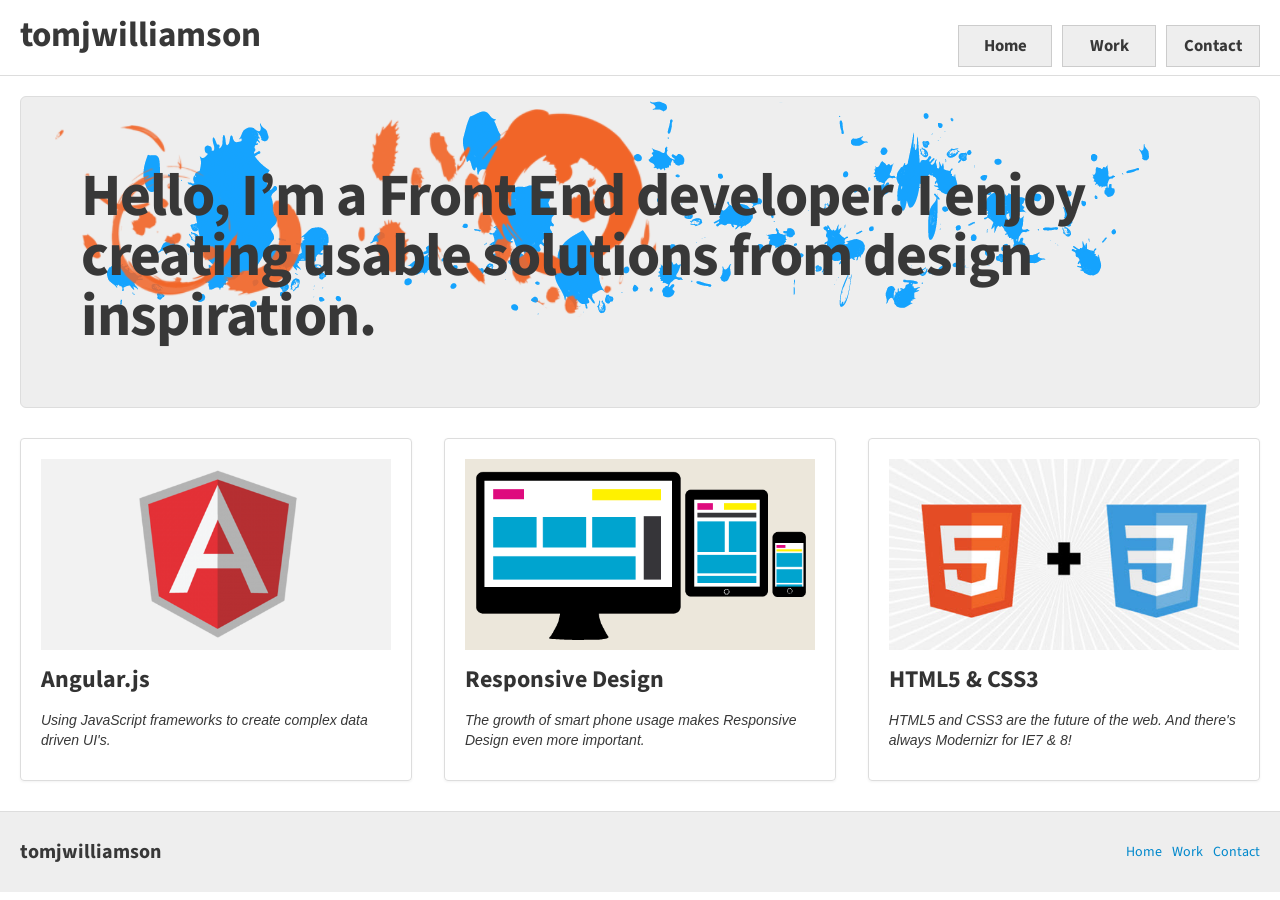
==== commit fbb336c8: "updating work examples, adding thumbs" ====
--- a/index.html
+++ b/index.html
@@ -20,21 +20,21 @@
 
 	<section class="container-fluid clear indexPageWrapper">
 		<div class="row-fluid">
-			<div class="span12">				
+			<div class="span12">
 				<div class="row-fluid">
-					<header class="header">				
+					<header class="header">
 						<div class="navbar">
 							<span class="pull-left logoText"><a href="/">tomjwilliamson</a></span>
 							<div class="navbar-innerEdit pull-right">
 								<div class="container">
-									
+
 									 <!-- .btn-navbar is used as the toggle for collapsed navbar content -->
 									<!--<a class="btn btn-navbar" data-toggle="collapse" data-target=".nav-collapse">
 									<span class="icon-bar"></span>
 									<span class="icon-bar"></span>
 									<span class="icon-bar"></span>
 									</a>
-									
+
 									<div class="nav-collapse">-->
 										<ul class="navEdit">
 											<li><a href="/">Home</a></li>
@@ -46,17 +46,17 @@
 							</div>
 						</div>
 					</header>
-					
+
 					<div class="hero-unit">
 						<h1>Hello, I’m a Front End developer. I enjoy creating usable solutions from design inspiration.</h1>
 					</div>
-					
+
 					<ul class="thumbnails">
 						<li class="span4">
 							<div class="thumbnail">
-								<img src="images/less.png" alt="less logo" />
-								<h3>LESS</h3>
-								<p>I love LESS. The CSS pre-processor adds so much to CSS, which saves time and effort. The joy of variables in CSS!</p>
+								<img src="images/angular.png" alt="Angular logo" />
+								<h3>Angular.js</h3>
+								<p>Using JavaScript frameworks to create complex data driven UI's.</p>
 							</div>
 						</li>
 						<li class="span4">
@@ -73,10 +73,10 @@
 								<p>HTML5 and CSS3 are the future of the web. And there's always Modernizr for IE7 & 8!</p>
 							</div>
 						</li>
-						
+
 					</ul>
-					
-					
+
+
 				</div>
 			</div>
 		</div>
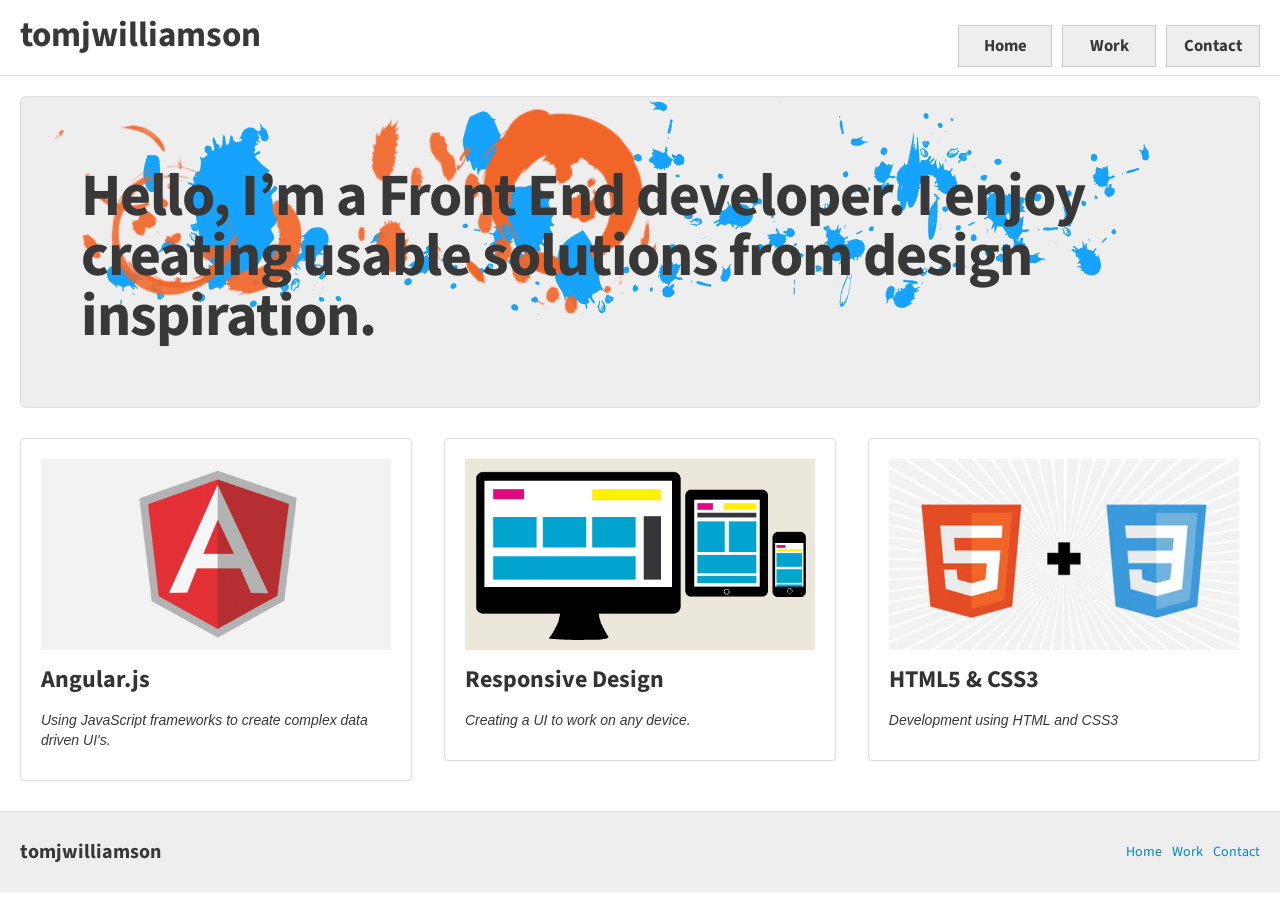
==== commit 06a5dea3: "structure updates" ====
--- a/index.html
+++ b/index.html
@@ -63,14 +63,14 @@
 							<div class="thumbnail">
 								<img src="images/responsive-web-design.png" alt="responsive design" />
 								<h3>Responsive Design</h3>
-								<p>The growth of smart phone usage makes Responsive Design even more important.</p>
+								<p>Creating a UI to work on any device.</p>
 							</div>
 						</li>
 						<li class="span4">
 							<div class="thumbnail">
 								<img src="images/html5Css3.png" alt="html5 css3" />
 								<h3>HTML5 & CSS3</h3>
-								<p>HTML5 and CSS3 are the future of the web. And there's always Modernizr for IE7 & 8!</p>
+								<p>Development using HTML and CSS3</p>
 							</div>
 						</li>
 
